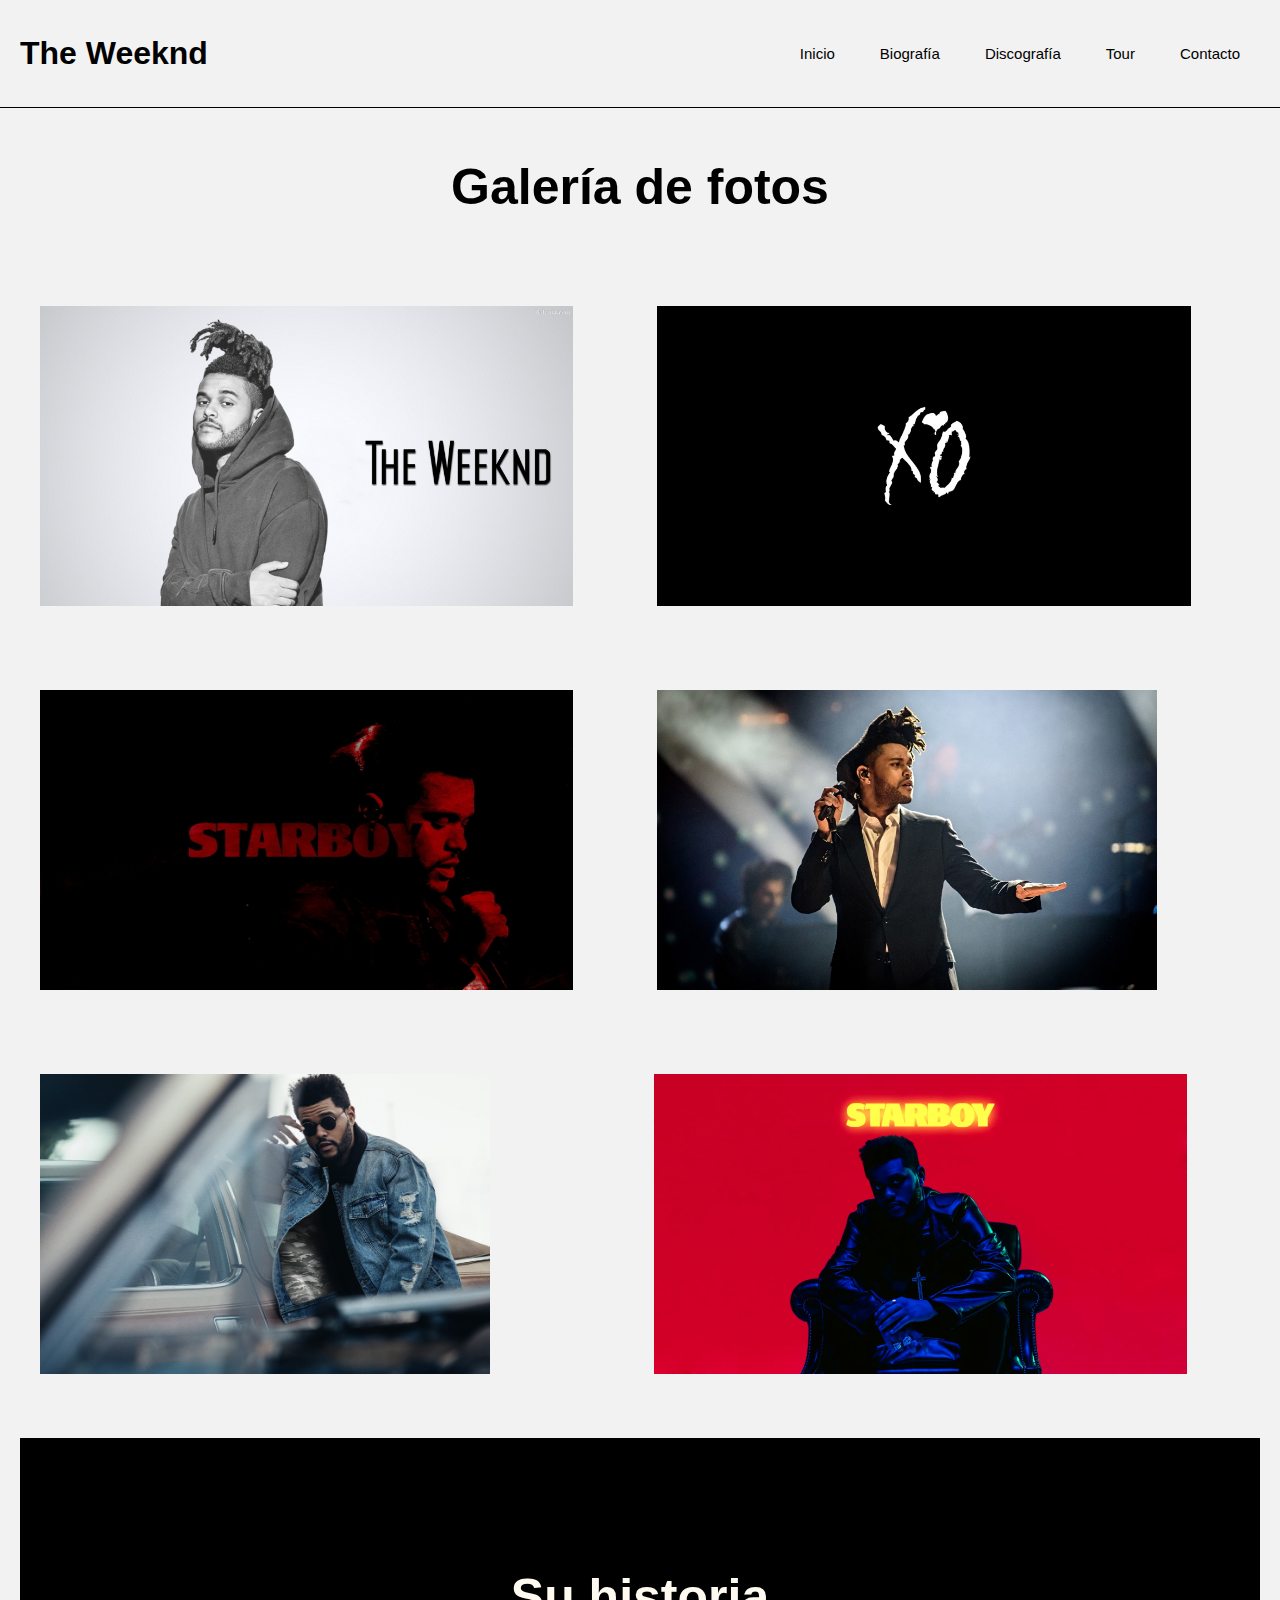
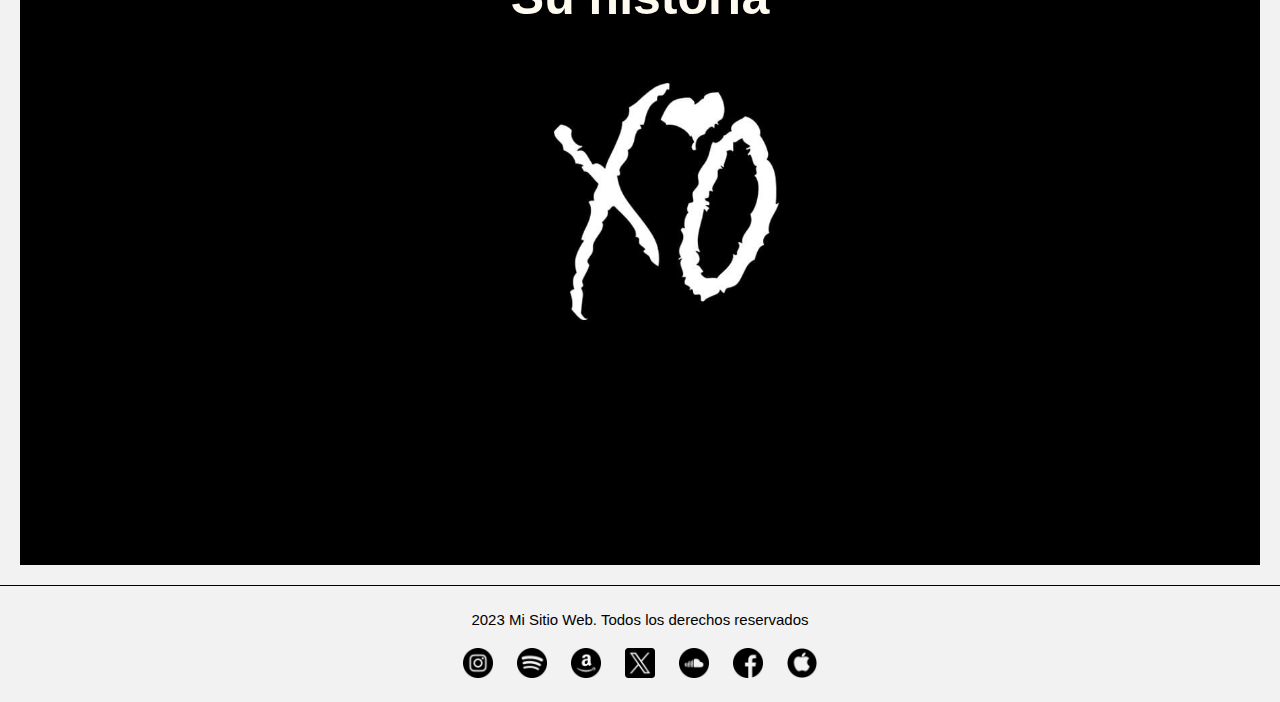
==== index.html @ cdc21806 "Initial commit" ====
<!DOCTYPE html>
<html lang="en">

<head>
    <meta charset="UTF-8">
    <meta name="viewport" content="width=device-width, initial-scale=1.0">
    <title>theweekndfanpage</title>
    <!-- CSS link -->
    <link rel="stylesheet" href="css/style.css">
</head>

<body>
    <header>
        <div class="content">
            <h1 class="logo"><a href="index.html">The Weeknd</a></h1>
            <nav>
                <ul class="busqueda">
                    <li class="list"><a href="index.html">Inicio</a></li>
                    <li class="list"><a href="html/biografia.html">Biografía</a></li>
                    <li class="list"><a href="html/discografía.html">Discografía</a></li>
                    <li class="list"><a href="html/tour.html">Tour</a></li>
                    <li class="list"><a href="html/contacto.html">Contacto</a></li>
                </ul>
            </nav>
        </div>
    </header>



    <div class="galeria">
        <!-- Galeria de fotos -->
        <h2 class="imgG">Galería de fotos</h2>
        <img class="img" src="img/galeria/img1.jpg" alt="theweekndimagen">
        <img class="img" src="img/galeria/img2.jpg" alt="theweekndXO">
        <img class="img" src="img/galeria/img3.jpg" alt="theweeknd Starboy">
        <img class="img" src="img/galeria/img4.jpg" alt="theweeknd">
        <img class="img theweekndPosando" src="img/galeria/img5.jpg" alt="theweeknd posando en auto">
        <img class="img" src="img/galeria/img6.jpg" alt="theweeknd Starboy">
    </div>

    <main class="mainImagenInicio">
        <!-- Contenido principal de la pagina -->
        <h2 class="historia">Su historia</h2>
        <iframe class="videoHistoria" width="560" height="315"
            src="https://www.youtube.com/embed/33P83SpibHk?si=savRW8mdmCfTsMr3" title="YouTube video player"
            frameborder="0"
            allow="accelerometer; autoplay; clipboard-write; encrypted-media; gyroscope; picture-in-picture; web-share"
            allowfullscreen></iframe>
    </main>

    <footer>
        <!-- Pie de página -->
        <p class="pieDePagina">2023 Mi Sitio Web. Todos los derechos reservados</p>

        <!-- Redes sociales -->
        <div>
            <a class="redesSociales" target="_blank" href="https://www.instagram.com/theweeknd/"><img
                    src="img/logo/instagram.png" alt="instagramTheWeeknd"></a>

            <a class="redesSociales" target="_blank"
                href="https://open.spotify.com/intl-es/artist/1Xyo4u8uXC1ZmMpatF05PJ?si=YzQ48yxQSoCHhcyd098XZQ"><img
                    src="img/logo/spotify.png" alt="spotifyTheeWeeknd"></a>

            <a class="redesSociales" target="_blank" href="https://music.amazon.com/artists/B00G9Y64K6/the-weeknd"><img
                    src="img/logo/amazonmusic.png" alt="theWeekndAmazonMusic"></a>

            <a class="redesSociales" target="_blank" href="https://twitter.com/theweeknd"><img src="img/logo/x.png"
                    alt="theWeekndX"></a>

            <a class="redesSociales" target="_blank" href="https://soundcloud.com/theweeknd"><img
                    src="img/logo/soundcloud.png" alt="theWeekndSoundClound"></a>

            <a class="redesSociales" target="_blank" href="https://www.facebook.com/theweeknd"><img
                    src="img/logo/facebook.png" alt="facebookTheWeeknd"></a>

            <a class="redesSociales" target="_blank" href="https://music.apple.com/us/artist/the-weeknd/479756766"><img
                    src="img/logo/apple.png" alt="musicAppleTheWeenkd"></a>
        </div>
    </footer>

</body>

</html>
---- css/style.css ----
/* Reset de estilos */
* {
    margin: 0;
    padding: 0;
    list-style-type: none;
}

/* Estilos generales */
body {
    background-color: #F2F2F2;
}

.content {
    display: flex;
    justify-content: space-between;
    align-items: center;
    padding: 20px;
    border-bottom: #000000 solid 1px;
}

.list {
    display: inline-block;
    padding: 20px;
}

.busqueda a, .logo a {
    font-family: "Druk Web", sans-serif;
    text-decoration: none;
    color: #000000;
}

.busqueda {
    text-align: right;
    font-size: 20px;
}

/* Galería de fotos */
.imgG {
    font-family: "Druk Web", sans-serif;
    color: #000000;
    margin: 50px;
    font-size: 50px;
    text-align: center;
}

.img {
    height: 300px;
    margin: 20px;
    padding: 20px;
}

.theweekndPosando {
    margin-right: 100px;
}

/* Contenido principal */
main {
    text-align: center;
    margin: 20px;
    padding: 20px;
}

.mainImagenInicio {
    background-image: url(../img/galeria/img2.jpg);
    background-size: cover;
    padding: 100px;
}

.historia {
    margin-bottom: 40px;
    font-family: "Druk Web", sans-serif;
    color: floralwhite;
    font-size: 50px;
}

.videoHistoria {
    margin: 40px;
}

/* Pie de página */
footer {
    display: flex;
    flex-direction: column;
    justify-content: center;
    align-items: center;
    text-align: center;
    padding: 20px;
    border-top: #000000 solid 1px;
}

.pieDePagina {
    margin-bottom: 20px;
    font-size: 15px;
    font-family: HelveticaNeue-Light, "Helvetica Neue Light", "Helvetica Neue", Helvetica, Arial, "Lucida Grande", sans-serif;
}

.redesSociales {
    margin: 0 10px;
}

.redesSociales img {
    width: 30px;
    height: 30px;
}

/* Biografía */
.biografia {
    margin-bottom: 50px;
}

.imgBiografia {
    height: 250px;
    width: 250px;
}

h2, h3 {
    font-family: "Druk Web", sans-serif;
    margin: 30px;
}

.h3Cent {
    text-align: center;
}

p, .datosPersonales, div ul li {
    font-size: 15px;
    font-family: HelveticaNeue-Light, "Helvetica Neue Light", "Helvetica Neue", Helvetica, Arial, "Lucida Grande", sans-serif;
    text-align: center;
    margin: 5px 0px;
}


/* Discografía */
.loreDiscografia {
    margin-bottom: 50px;
}

/* Tour */
.tour {
    margin: 50px;
}

.h1TitutloTour {
    margin-bottom: 200px;
}

/* Contacto */
form {
    display: grid;
    gap: 20px;
}

label {
    font-weight: bold;
}

input, textarea {
    width: 100%;
    padding: 10px;
    box-sizing: border-box;
    border: 1px solid #ccc;
    border-radius: 5px;
}

textarea {
    resize: vertical;
}

input[type="submit"] {
    background-color: #4caf50;
    color: #fff;
    cursor: pointer;
    padding: 10px 20px;
    border: none;
    border-radius: 5px;
}

input[type="submit"]:hover {
    background-color: #45a049;
}
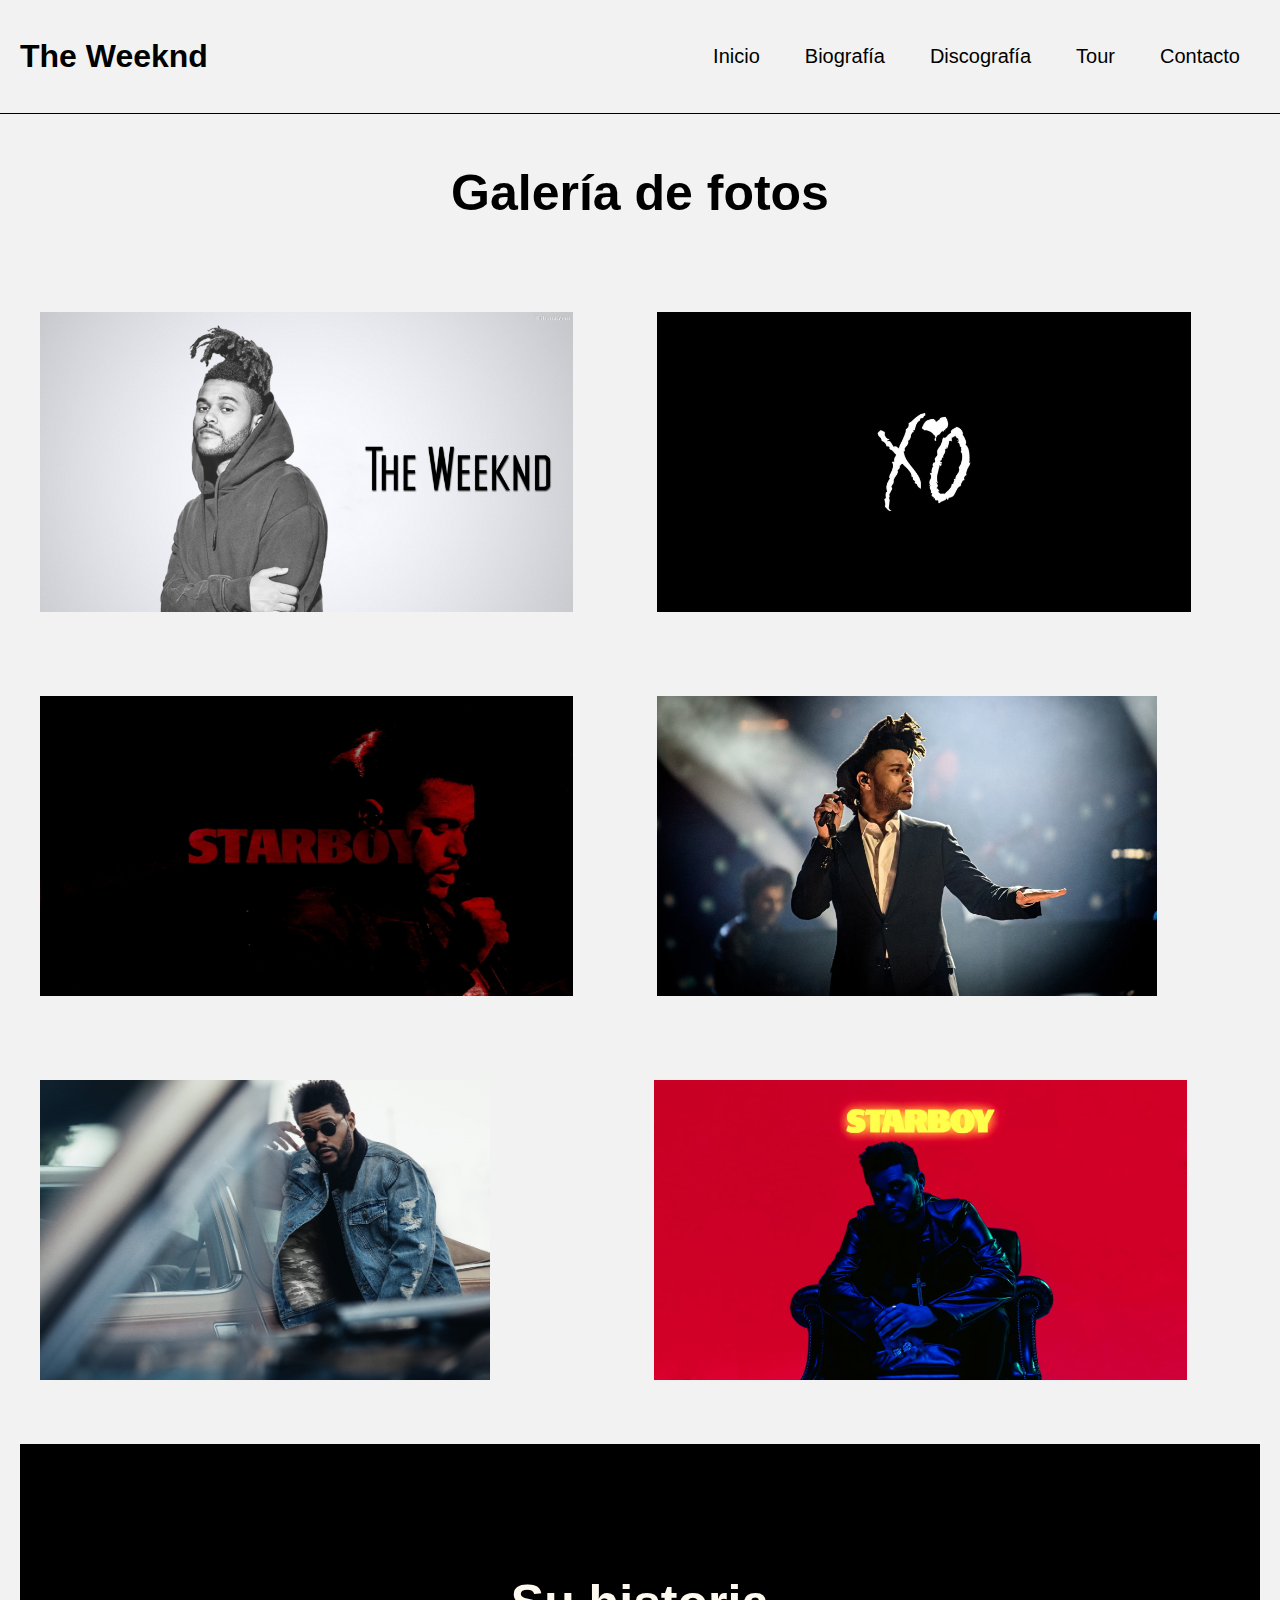
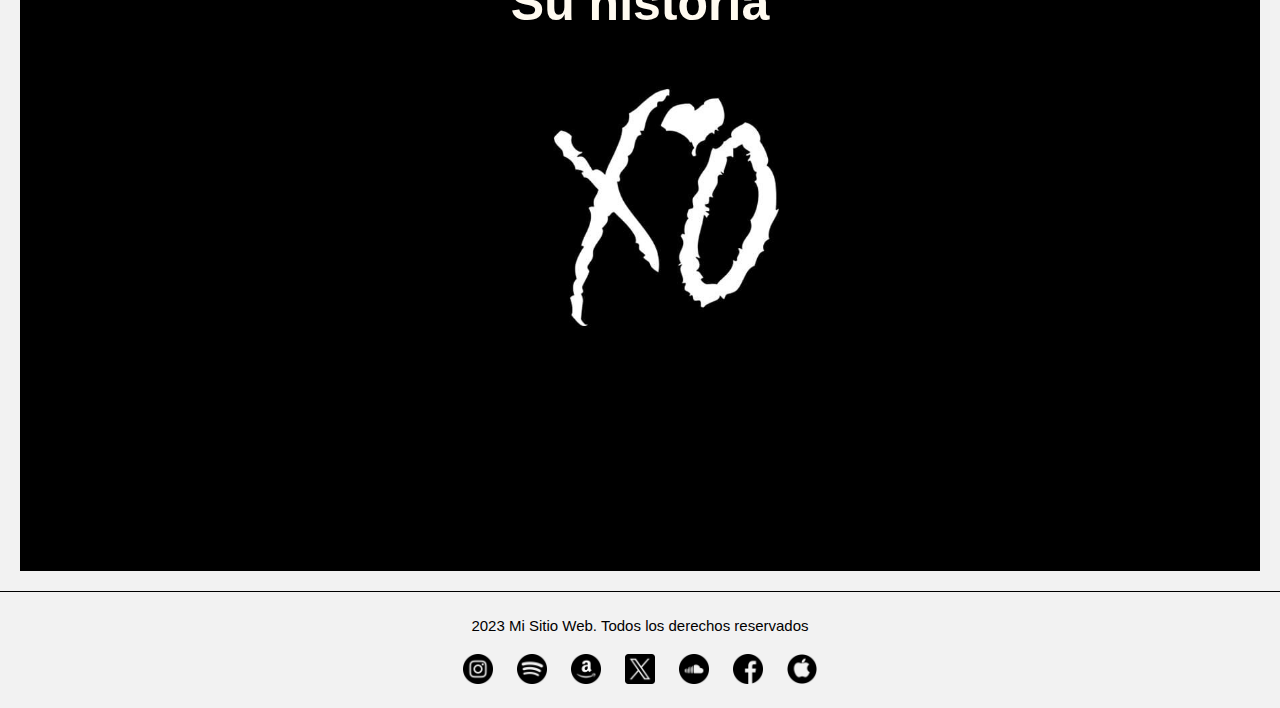
==== commit a4592e77: "ojito" ====
--- a/index.html
+++ b/index.html
@@ -39,13 +39,17 @@
     </div>
 
     <main class="mainImagenInicio">
-        <!-- Contenido principal de la pagina -->
-        <h2 class="historia">Su historia</h2>
-        <iframe class="videoHistoria" width="560" height="315"
-            src="https://www.youtube.com/embed/33P83SpibHk?si=savRW8mdmCfTsMr3" title="YouTube video player"
-            frameborder="0"
-            allow="accelerometer; autoplay; clipboard-write; encrypted-media; gyroscope; picture-in-picture; web-share"
-            allowfullscreen></iframe>
+
+        <section>
+            <!-- Contenido principal de la pagina -->
+            <h2 class="historia">Su historia</h2>
+            <iframe class="videoHistoria" width="560" height="315"
+                src="https://www.youtube.com/embed/33P83SpibHk?si=savRW8mdmCfTsMr3" title="YouTube video player"
+                frameborder="0"
+                allow="accelerometer; autoplay; clipboard-write; encrypted-media; gyroscope; picture-in-picture; web-share"
+                allowfullscreen></iframe>
+        </section>
+
     </main>
 
     <footer>
@@ -53,7 +57,8 @@
         <p class="pieDePagina">2023 Mi Sitio Web. Todos los derechos reservados</p>
 
         <!-- Redes sociales -->
-        <div>
+
+        <nav>
             <a class="redesSociales" target="_blank" href="https://www.instagram.com/theweeknd/"><img
                     src="img/logo/instagram.png" alt="instagramTheWeeknd"></a>
 
@@ -75,7 +80,8 @@
 
             <a class="redesSociales" target="_blank" href="https://music.apple.com/us/artist/the-weeknd/479756766"><img
                     src="img/logo/apple.png" alt="musicAppleTheWeenkd"></a>
-        </div>
+        </nav>
+
     </footer>
 
 </body>
--- a/css/style.css
+++ b/css/style.css
@@ -47,6 +47,7 @@
     height: 300px;
     margin: 20px;
     padding: 20px;
+    display: inline;
 }
 
 .theweekndPosando {
@@ -122,8 +123,8 @@
     text-align: center;
 }
 
-p, .datosPersonales, div ul li {
-    font-size: 15px;
+p, .datosPersonales, ul li {
+    font-size: auto;
     font-family: HelveticaNeue-Light, "Helvetica Neue Light", "Helvetica Neue", Helvetica, Arial, "Lucida Grande", sans-serif;
     text-align: center;
     margin: 5px 0px;
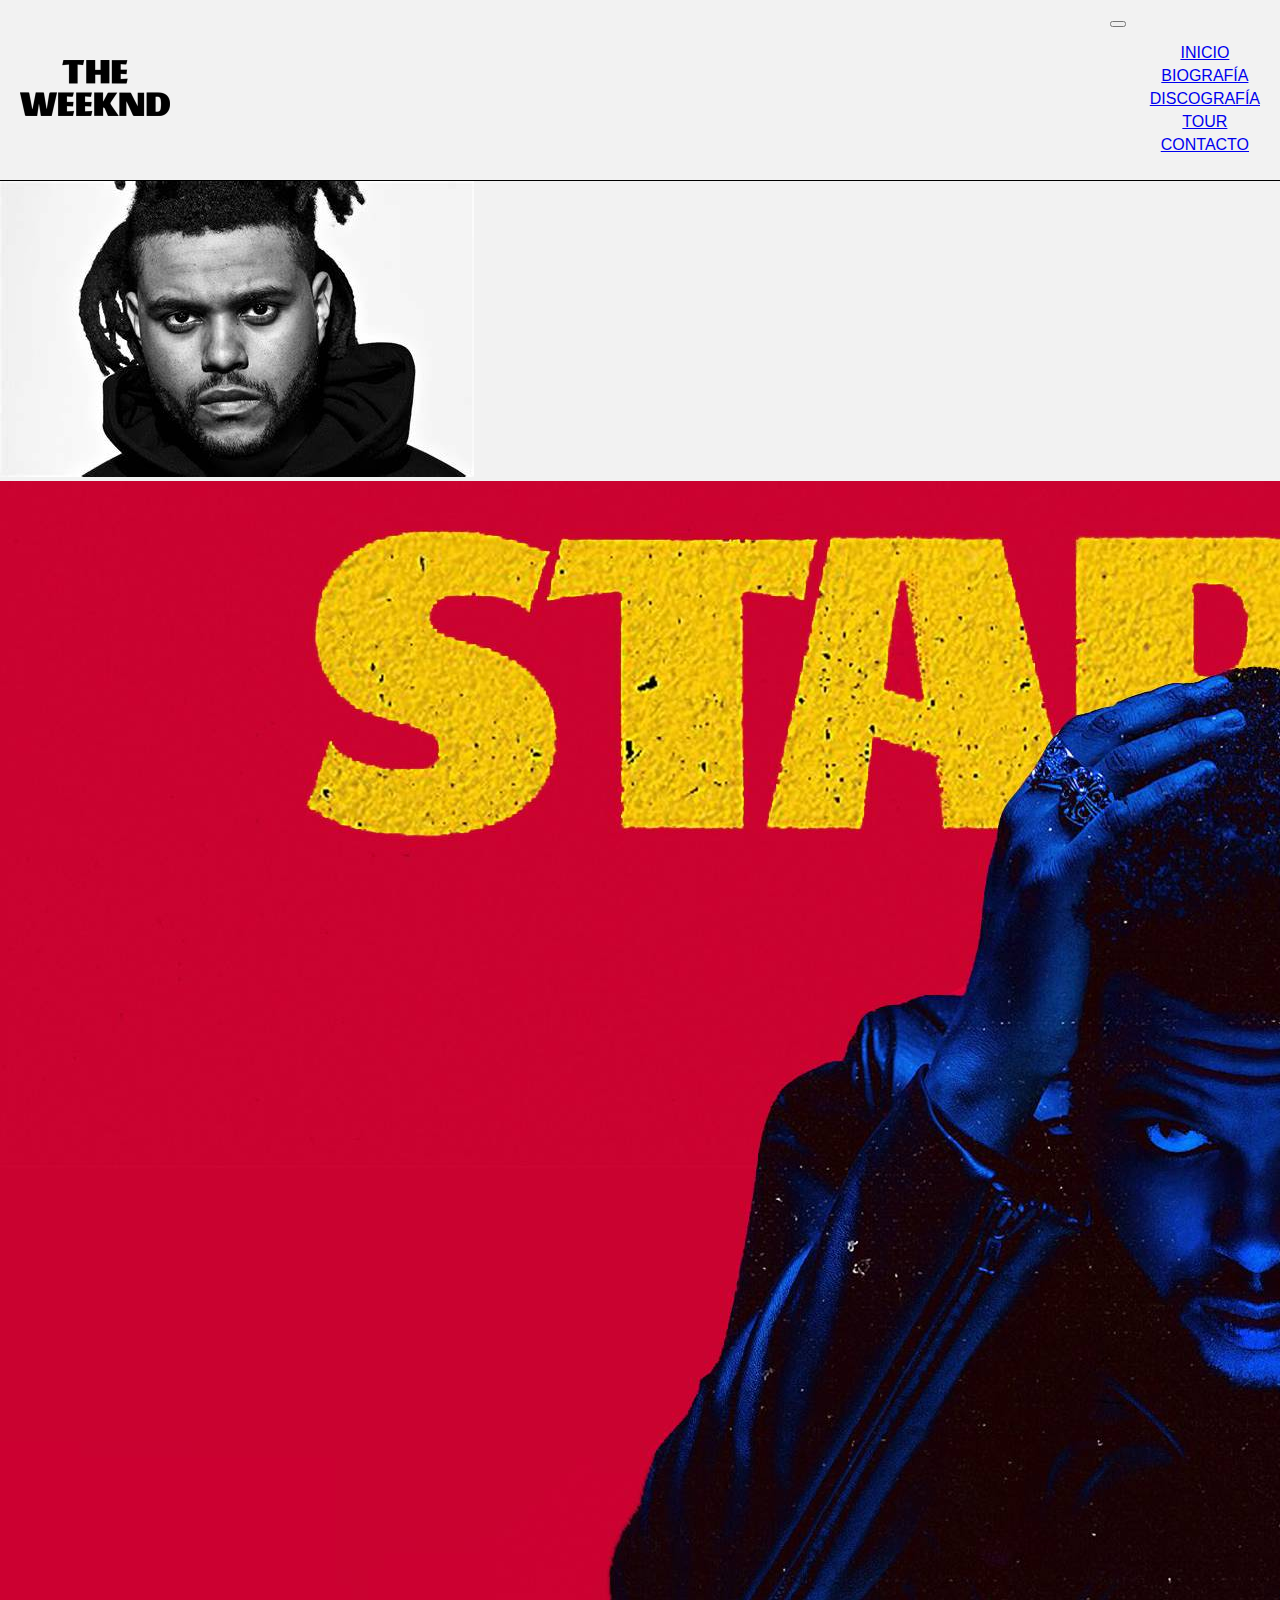
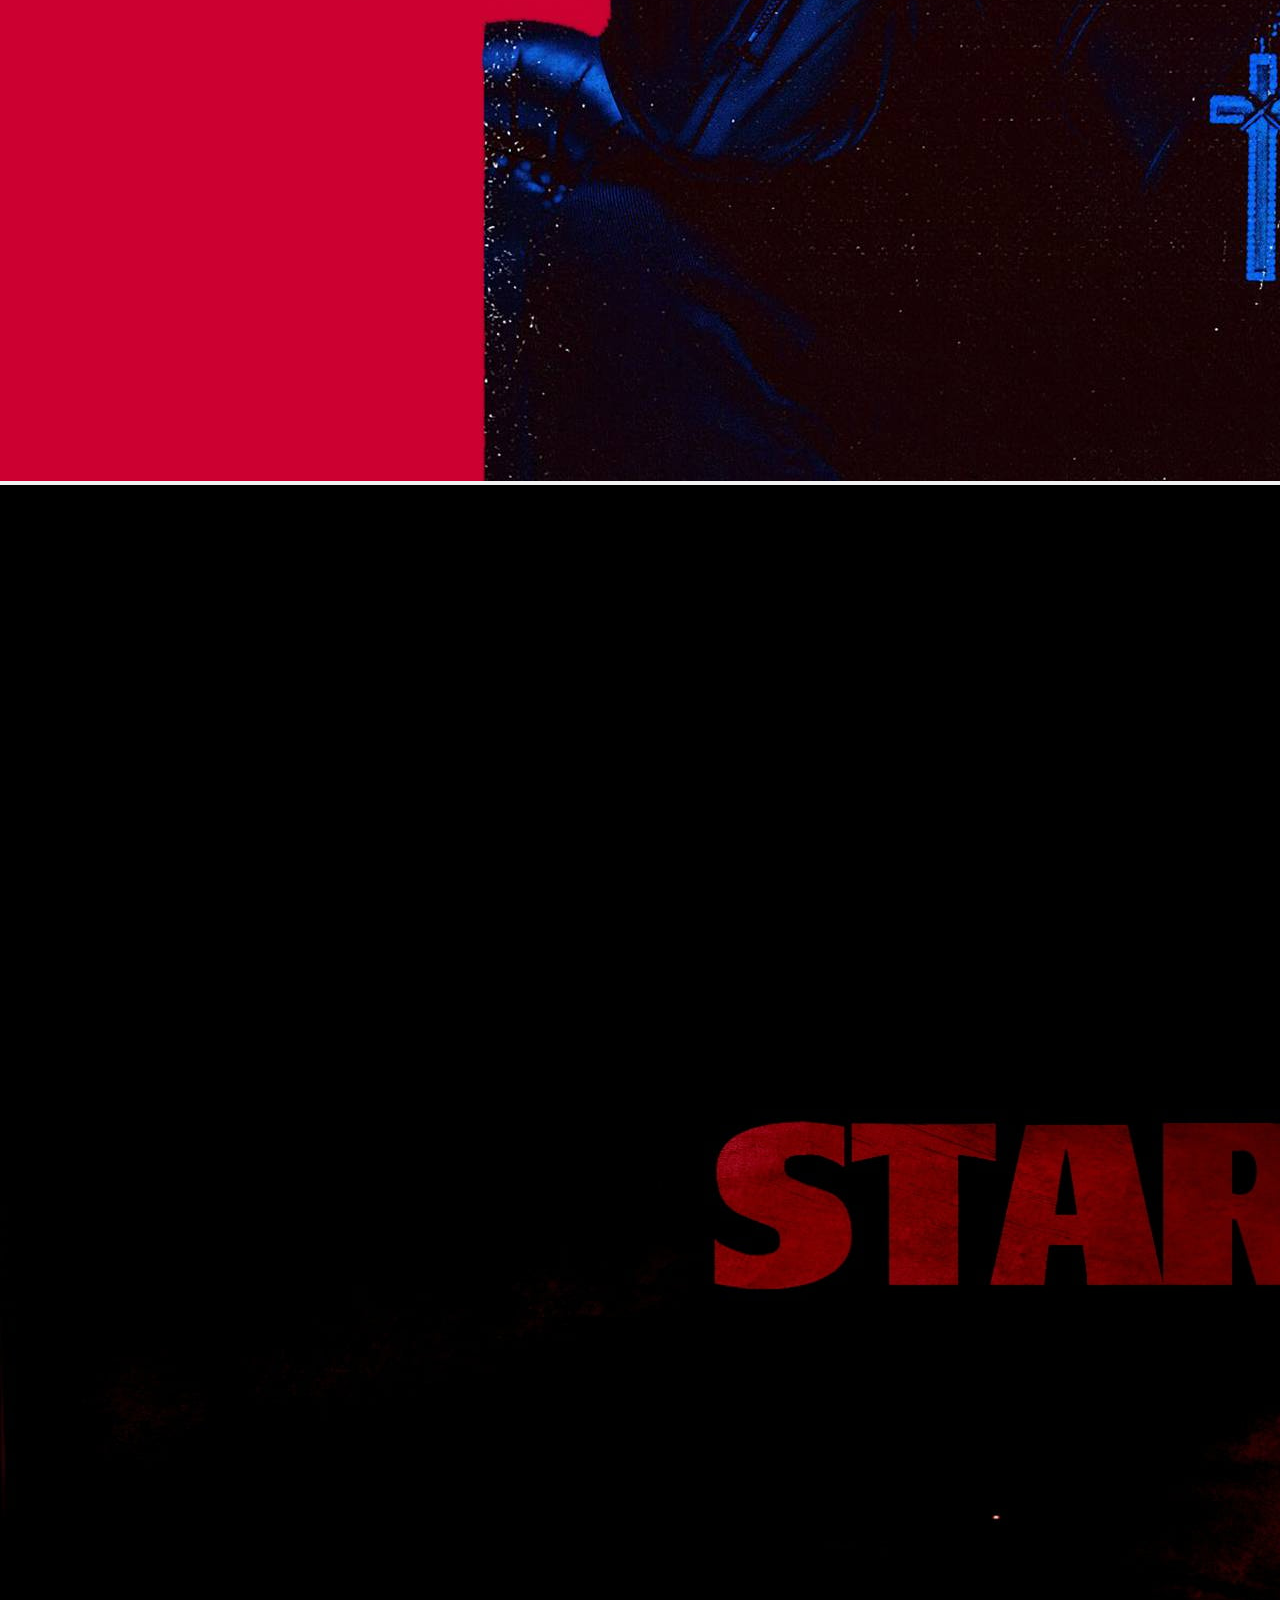
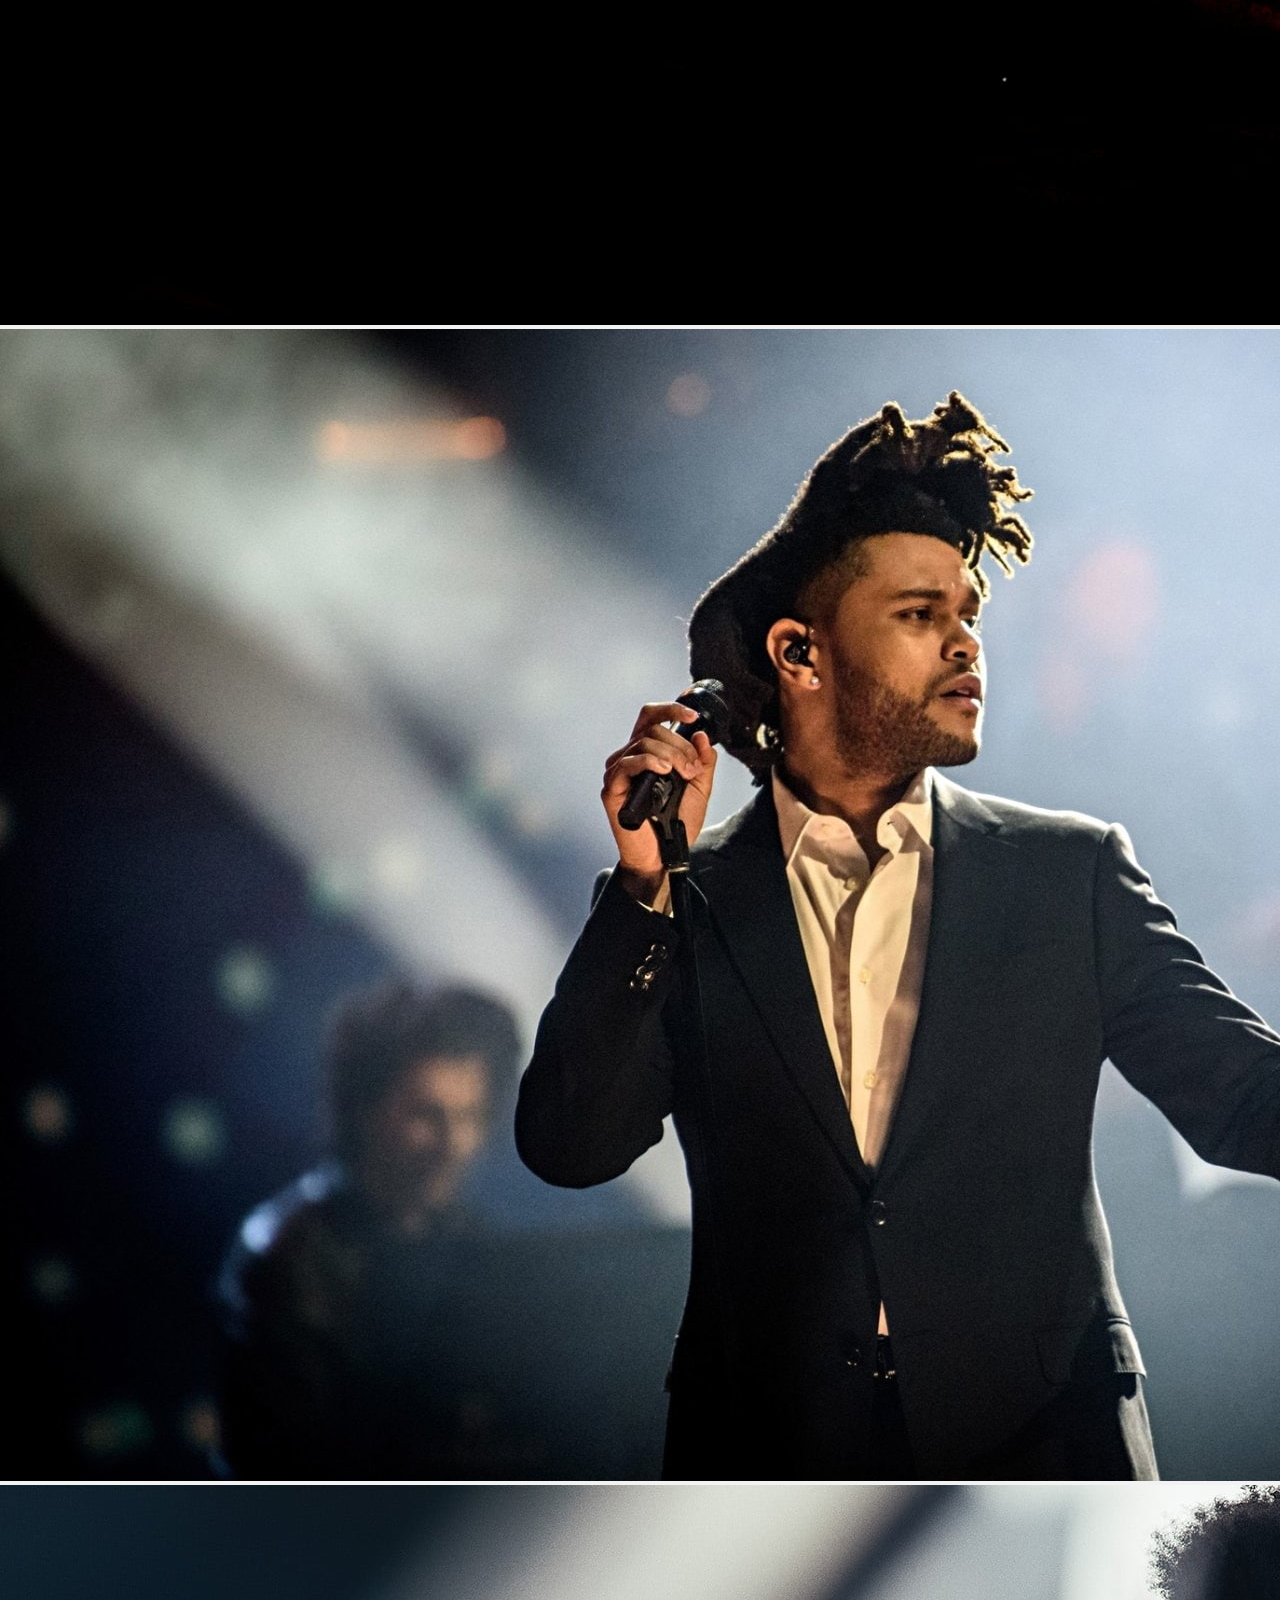
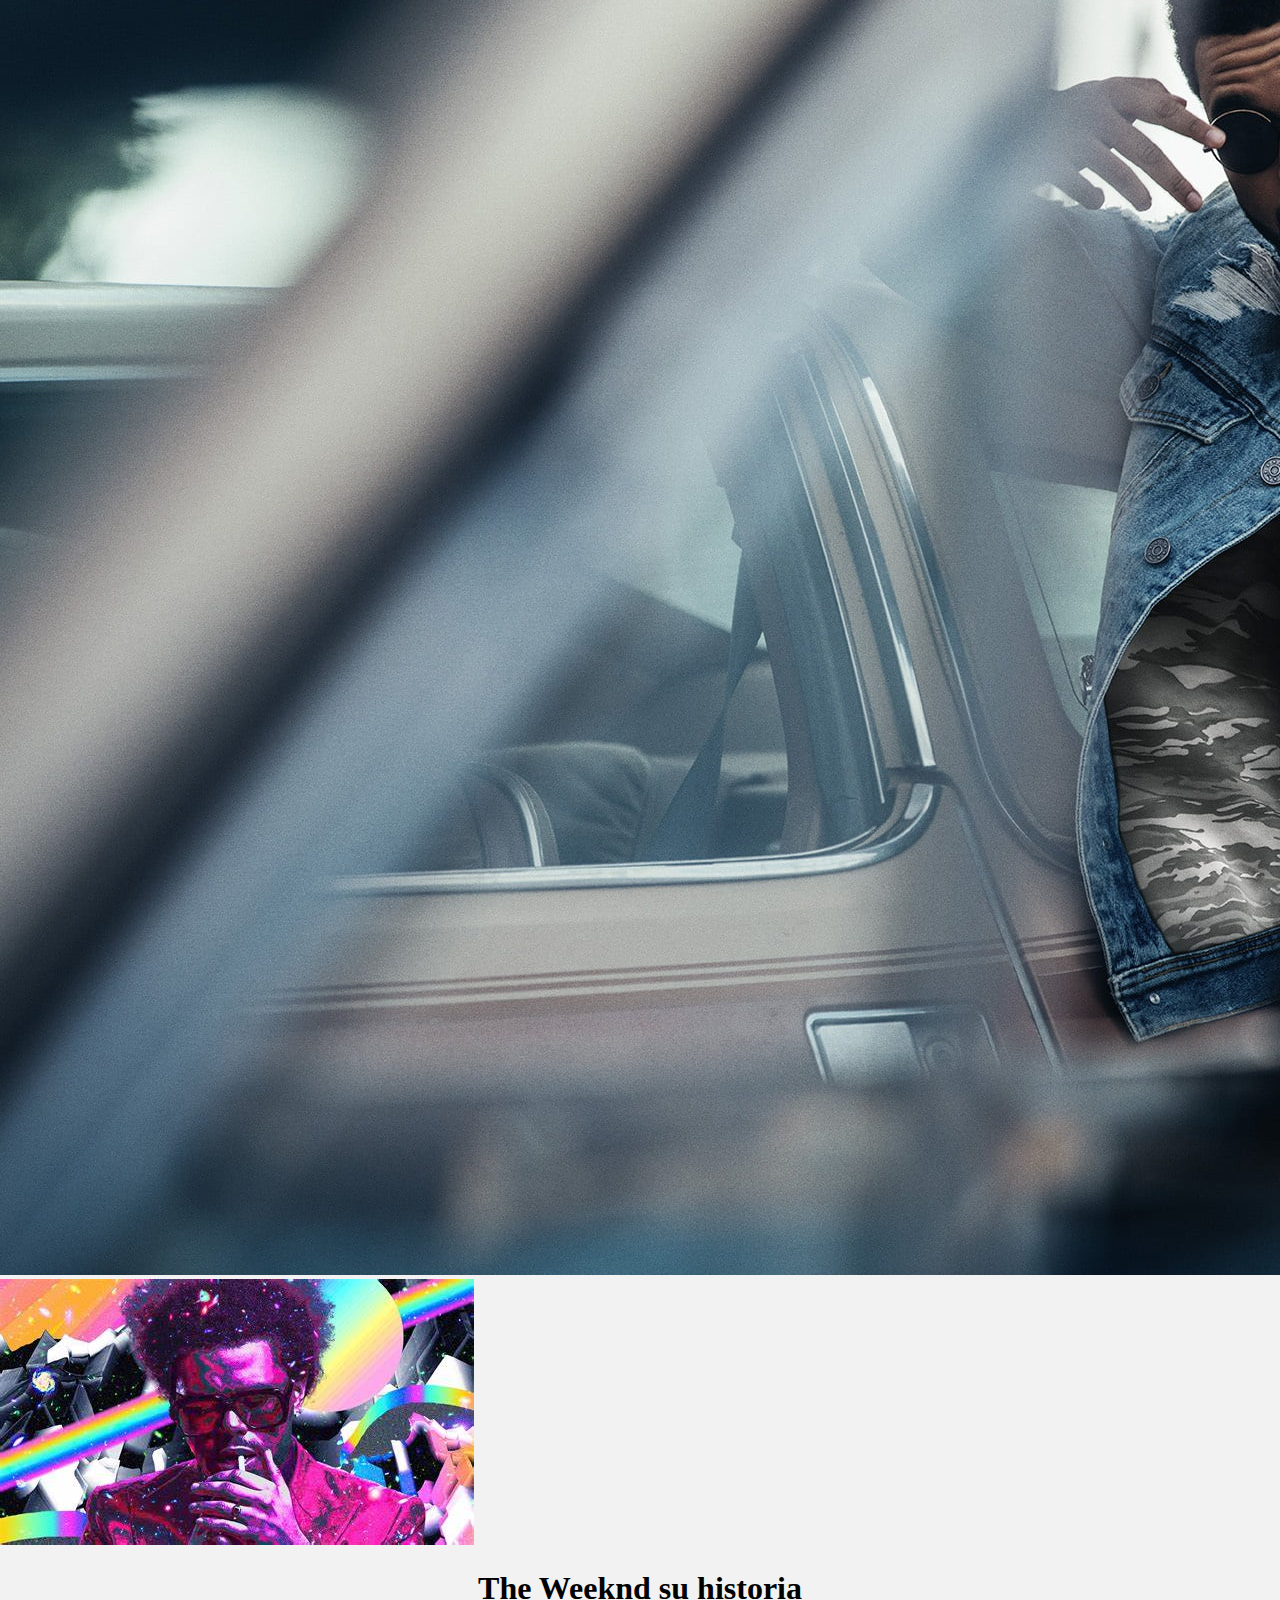
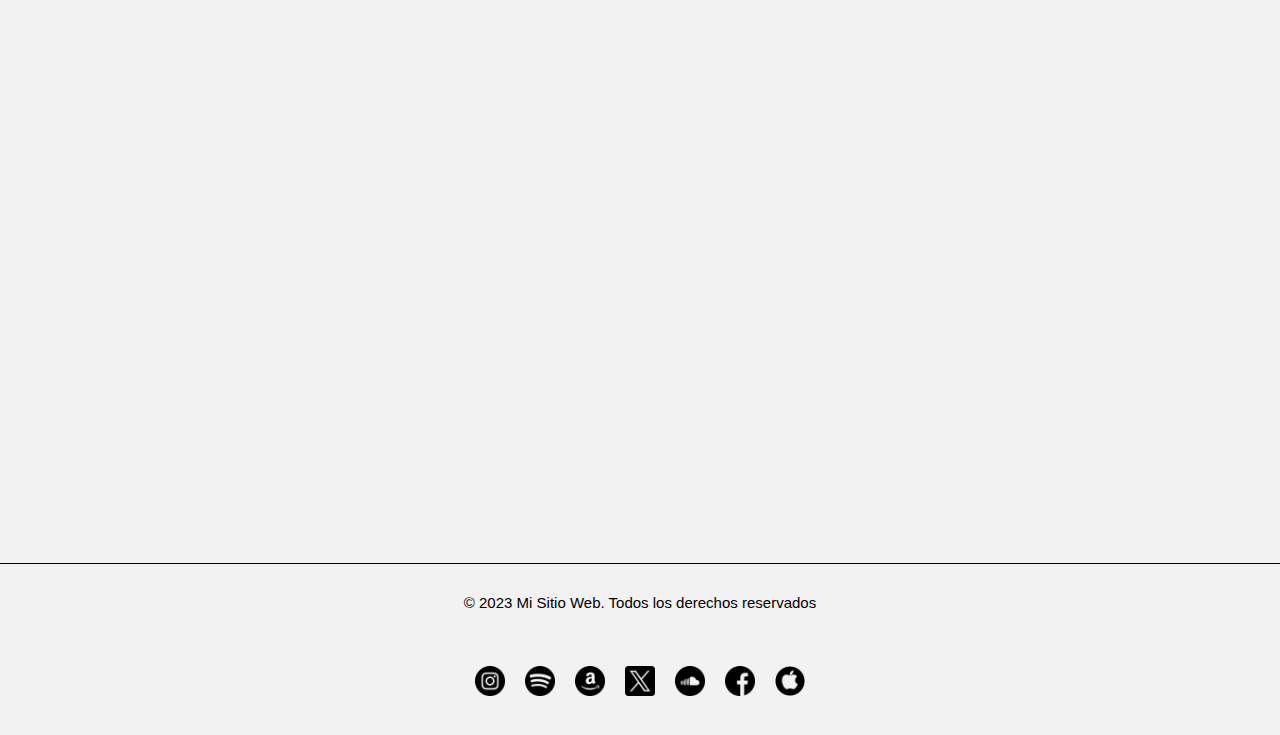
==== commit 931d75d4: "index y contacto terminamos" ====
--- a/index.html
+++ b/index.html
@@ -5,85 +5,146 @@
     <meta charset="UTF-8">
     <meta name="viewport" content="width=device-width, initial-scale=1.0">
     <title>theweekndfanpage</title>
+    <!--  -->
+    <link href="https://cdn.jsdelivr.net/npm/bootstrap@5.3.2/dist/css/bootstrap.min.css" rel="stylesheet"
+        integrity="sha384-T3c6CoIi6uLrA9TneNEoa7RxnatzjcDSCmG1MXxSR1GAsXEV/Dwwykc2MPK8M2HN" crossorigin="anonymous">
     <!-- CSS link -->
     <link rel="stylesheet" href="css/style.css">
 </head>
 
 <body>
+
     <header>
         <div class="content">
-            <h1 class="logo"><a href="index.html">The Weeknd</a></h1>
-            <nav>
-                <ul class="busqueda">
-                    <li class="list"><a href="index.html">Inicio</a></li>
-                    <li class="list"><a href="html/biografia.html">Biografía</a></li>
-                    <li class="list"><a href="html/discografía.html">Discografía</a></li>
-                    <li class="list"><a href="html/tour.html">Tour</a></li>
-                    <li class="list"><a href="html/contacto.html">Contacto</a></li>
-                </ul>
+            <div class="col-6 col-md-4">
+                <a class="navbar-brand" href="index.html"><img class="img-fluid" src="img/logo/logot-theweeknd.jpg"
+                        alt="Logo the weeknd"></a>
+            </div>
+            <nav class="navbar navbar-expand-lg">
+                <button class="navbar-toggler" type="button" data-bs-toggle="collapse" data-bs-target="#navbarNav"
+                    aria-controls="navbarNav" aria-expanded="false" aria-label="Toggle navigation">
+                    <span class="navbar-toggler-icon"></span>
+                </button>
+                <div class="collapse navbar-collapse" id="navbarNav">
+                    <ul class="navbar-nav">
+                        <li class="nav-item">
+                            <a class="nav-link active" aria-current="page" href="index.html">Inicio</a>
+                        </li>
+                        <li class="nav-item">
+                            <a class="nav-link" href="html/biografia.html">Biografía</a>
+                        </li>
+                        <li class="nav-item">
+                            <a class="nav-link" href="html/discografía.html">Discografía</a>
+                        </li>
+                        <li class="nav-item">
+                            <a class="nav-link" href="html/tour.html">Tour</a>
+                        </li>
+                        <li class="nav-item">
+                            <a class="nav-link" href="html/contacto.html">Contacto</a>
+                        </li>
+                    </ul>
+                </div>
             </nav>
         </div>
     </header>
 
 
 
-    <div class="galeria">
-        <!-- Galeria de fotos -->
-        <h2 class="imgG">Galería de fotos</h2>
-        <img class="img" src="img/galeria/img1.jpg" alt="theweekndimagen">
-        <img class="img" src="img/galeria/img2.jpg" alt="theweekndXO">
-        <img class="img" src="img/galeria/img3.jpg" alt="theweeknd Starboy">
-        <img class="img" src="img/galeria/img4.jpg" alt="theweeknd">
-        <img class="img theweekndPosando" src="img/galeria/img5.jpg" alt="theweeknd posando en auto">
-        <img class="img" src="img/galeria/img6.jpg" alt="theweeknd Starboy">
+
+
+    <!-- Gallery -->
+    <div class="row m-5">
+        <div class="col-lg-4 col-md-12 mb-4 mb-lg-0">
+            <img src="img/galeria/img1.jpg" class="w-100 shadow-1-strong rounded mb-4" alt="" />
+
+            <img src="img/galeria/img2.jpg" class="w-100 shadow-1-strong rounded mb-4" alt="" />
+        </div>
+
+        <div class="col-lg-4 mb-4 mb-lg-0">
+            <img src="img/galeria/img3.jpg" class="w-100 shadow-1-strong rounded mb-4" alt="" />
+
+            <img src="img/galeria/img4.jpg" class="w-100 shadow-1-strong rounded mb-4" alt="" />
+        </div>
+
+        <div class="col-lg-4 mb-4 mb-lg-0">
+            <img src="img/galeria/img5.jpg" class="w-100 shadow-1-strong rounded mb-4" alt="" />
+
+            <img src="img/galeria/img7.jpeg" class="w-100 shadow-1-strong rounded mb-4" alt="" />
+        </div>
     </div>
+    <!-- Gallery -->
 
-    <main class="mainImagenInicio">
-
-        <section>
-            <!-- Contenido principal de la pagina -->
-            <h2 class="historia">Su historia</h2>
-            <iframe class="videoHistoria" width="560" height="315"
+    <main class="a">
+        <h1 class="m-5">The Weeknd su historia</h1>
+        <div class="embed-responsive embed-responsive-16by9">
+            <iframe class=" iframeT embed-responsive-item"
                 src="https://www.youtube.com/embed/33P83SpibHk?si=savRW8mdmCfTsMr3" title="YouTube video player"
                 frameborder="0"
                 allow="accelerometer; autoplay; clipboard-write; encrypted-media; gyroscope; picture-in-picture; web-share"
                 allowfullscreen></iframe>
-        </section>
-
+        </div>
     </main>
 
+
+
     <footer>
-        <!-- Pie de página -->
-        <p class="pieDePagina">2023 Mi Sitio Web. Todos los derechos reservados</p>
+        <!-- Información de Derechos de Autor -->
+        <p class="pieDePagina">&copy; 2023 Mi Sitio Web. Todos los derechos reservados</p>
 
-        <!-- Redes sociales -->
+        <!-- Enlaces a Redes Sociales -->
+        <div>
+            <ul class="redesSociales">
+                <li>
+                    <a href="https://www.instagram.com/theweeknd/" target="_blank" rel="noopener noreferrer">
+                        <img src="img/logo/instagram.png" alt="Instagram del The Weeknd">
+                    </a>
+                </li>
 
-        <nav>
-            <a class="redesSociales" target="_blank" href="https://www.instagram.com/theweeknd/"><img
-                    src="img/logo/instagram.png" alt="instagramTheWeeknd"></a>
+                <li>
+                    <a href="https://open.spotify.com/intl-es/artist/1Xyo4u8uXC1ZmMpatF05PJ?si=YzQ48yxQSoCHhcyd098XZQ"
+                        target="_blank" rel="noopener noreferrer">
+                        <img src="img/logo/spotify.png" alt="Spotify del The Weeknd">
+                    </a>
+                </li>
 
-            <a class="redesSociales" target="_blank"
-                href="https://open.spotify.com/intl-es/artist/1Xyo4u8uXC1ZmMpatF05PJ?si=YzQ48yxQSoCHhcyd098XZQ"><img
-                    src="img/logo/spotify.png" alt="spotifyTheeWeeknd"></a>
+                <li>
+                    <a href="https://music.amazon.com/artists/B00G9Y64K6/the-weeknd" target="_blank"
+                        rel="noopener noreferrer">
+                        <img src="img/logo/amazonmusic.png" alt="Amazon Music del The Weeknd">
+                    </a>
+                </li>
 
-            <a class="redesSociales" target="_blank" href="https://music.amazon.com/artists/B00G9Y64K6/the-weeknd"><img
-                    src="img/logo/amazonmusic.png" alt="theWeekndAmazonMusic"></a>
+                <li>
+                    <a href="https://twitter.com/theweeknd" target="_blank" rel="noopener noreferrer">
+                        <img src="img/logo/x.png" alt="Twitter del The Weeknd">
+                    </a>
+                </li>
 
-            <a class="redesSociales" target="_blank" href="https://twitter.com/theweeknd"><img src="img/logo/x.png"
-                    alt="theWeekndX"></a>
+                <li>
+                    <a href="https://soundcloud.com/theweeknd" target="_blank" rel="noopener noreferrer">
+                        <img src="img/logo/soundcloud.png" alt="SoundCloud del The Weeknd">
+                    </a>
+                </li>
 
-            <a class="redesSociales" target="_blank" href="https://soundcloud.com/theweeknd"><img
-                    src="img/logo/soundcloud.png" alt="theWeekndSoundClound"></a>
+                <li>
+                    <a href="https://www.facebook.com/theweeknd" target="_blank" rel="noopener noreferrer">
+                        <img src="img/logo/facebook.png" alt="Facebook del The Weeknd">
+                    </a>
+                </li>
 
-            <a class="redesSociales" target="_blank" href="https://www.facebook.com/theweeknd"><img
-                    src="img/logo/facebook.png" alt="facebookTheWeeknd"></a>
-
-            <a class="redesSociales" target="_blank" href="https://music.apple.com/us/artist/the-weeknd/479756766"><img
-                    src="img/logo/apple.png" alt="musicAppleTheWeenkd"></a>
-        </nav>
-
+                <li>
+                    <a href="https://music.apple.com/us/artist/the-weeknd/479756766" target="_blank"
+                        rel="noopener noreferrer">
+                        <img src="img/logo/apple.png" alt="Apple Music del The Weeknd">
+                    </a>
+                </li>
+            </ul>
+        </div>
     </footer>
 
+    <script src="https://cdn.jsdelivr.net/npm/bootstrap@5.3.2/dist/js/bootstrap.bundle.min.js"
+        integrity="sha384-C6RzsynM9kWDrMNeT87bh95OGNyZPhcTNXj1NW7RuBCsyN/o0jlpcV8Qyq46cDfL"
+        crossorigin="anonymous"></script>
 </body>
 
 </html>--- a/css/style.css
+++ b/css/style.css
@@ -1,98 +1,104 @@
-/* Reset de estilos */
+/* Reset general */
 * {
-    margin: 0;
-    padding: 0;
-    list-style-type: none;
+    list-style: none;
 }
 
 /* Estilos generales */
 body {
     background-color: #F2F2F2;
+    margin: 0;
+}
+
+header {
+    position: sticky;
+    top: 0;
+    background-color: #F2F2F2;
+}
+
+/* NAV */
+nav {
+    background-color: #F2F2F2;
+    z-index: 1000;
+    /* Establece un valor alto para la propiedad z-index */
 }
 
 .content {
     display: flex;
     justify-content: space-between;
     align-items: center;
-    padding: 20px;
     border-bottom: #000000 solid 1px;
+    text-transform: uppercase;
+    padding: 10px 20px;
+    position: relative;
 }
 
-.list {
-    display: inline-block;
-    padding: 20px;
+@media screen and (min-width: 768px) {
+    .navbar-brand img {
+        width: 150px;
+        height: auto;
+    }
 }
 
-.busqueda a, .logo a {
-    font-family: "Druk Web", sans-serif;
-    text-decoration: none;
-    color: #000000;
-}
+/* FIN DEL NAV */
 
-.busqueda {
-    text-align: right;
-    font-size: 20px;
-}
-
-/* Galería de fotos */
-.imgG {
-    font-family: "Druk Web", sans-serif;
-    color: #000000;
-    margin: 50px;
-    font-size: 50px;
-    text-align: center;
-}
-
-.img {
-    height: 300px;
-    margin: 20px;
-    padding: 20px;
-    display: inline;
-}
-
-.theweekndPosando {
-    margin-right: 100px;
-}
 
 /* Contenido principal */
-main {
+.todo {
     text-align: center;
     margin: 20px;
     padding: 20px;
 }
 
-.mainImagenInicio {
-    background-image: url(../img/galeria/img2.jpg);
-    background-size: cover;
-    padding: 100px;
+.a {
+    text-align: center;
+    margin: 20px;
 }
 
-.historia {
-    margin-bottom: 40px;
-    font-family: "Druk Web", sans-serif;
-    color: floralwhite;
-    font-size: 50px;
+@media screen and (min-width: 768px) {
+    .iframeT {
+        width: 800px;
+        height: 500px;
+    }
 }
 
-.videoHistoria {
-    margin: 40px;
+@media screen and (max-width: 767px) {
+    .iframeT {
+        width: 100%;
+        /* Ocupa el 100% del ancho en pantallas más pequeñas */
+        height: 300px;
+        /* Altura automática para mantener la proporción */
+    }
 }
 
+embed-responsive-16by9 {
+    max-width: 800px;
+    /* Ajusta según tus preferencias */
+    margin: 0 auto;
+    /* Centra el contenedor */
+}
+
+
 /* Pie de página */
-footer {
+footer div ul {
     display: flex;
-    flex-direction: column;
+    flex-direction: row;
     justify-content: center;
     align-items: center;
     text-align: center;
     padding: 20px;
-    border-top: #000000 solid 1px;
+}
+
+footer div ul li {
+    padding: 10px;
 }
 
 .pieDePagina {
     margin-bottom: 20px;
     font-size: 15px;
     font-family: HelveticaNeue-Light, "Helvetica Neue Light", "Helvetica Neue", Helvetica, Arial, "Lucida Grande", sans-serif;
+    border-top: #000000 solid 1px;
+    padding-top: 30px;
+    margin-top: 30px;
 }
 
 .redesSociales {
@@ -114,7 +120,8 @@
     width: 250px;
 }
 
-h2, h3 {
+h2,
+h3 {
     font-family: "Druk Web", sans-serif;
     margin: 30px;
 }
@@ -123,13 +130,14 @@
     text-align: center;
 }
 
-p, .datosPersonales, ul li {
+p,
+.datosPersonales,
+ul li {
     font-size: auto;
     font-family: HelveticaNeue-Light, "Helvetica Neue Light", "Helvetica Neue", Helvetica, Arial, "Lucida Grande", sans-serif;
     text-align: center;
     margin: 5px 0px;
 }
-
 
 /* Discografía */
 .loreDiscografia {
@@ -149,13 +157,19 @@
 form {
     display: grid;
     gap: 20px;
+    text-align: center;
+    width: 60%;
+    max-width: 500px;
+    margin: auto;
+    background-color: #ffffff;
+    border: 2px solid #000000;
+    border-radius: 10px;
+    padding: 20px;
 }
 
-label {
-    font-weight: bold;
-}
-
-input, textarea {
+label,
+input,
+textarea {
     width: 100%;
     padding: 10px;
     box-sizing: border-box;
@@ -163,17 +177,16 @@
     border-radius: 5px;
 }
 
-textarea {
-    resize: vertical;
-}
-
 input[type="submit"] {
+    width: 50%;
+    margin: auto;
+    padding: 10px 20px;
+    border: none;
+    border-radius: 5px;
     background-color: #4caf50;
     color: #fff;
     cursor: pointer;
-    padding: 10px 20px;
-    border: none;
-    border-radius: 5px;
+    transition: background-color 0.3s ease-in-out;
 }
 
 input[type="submit"]:hover {
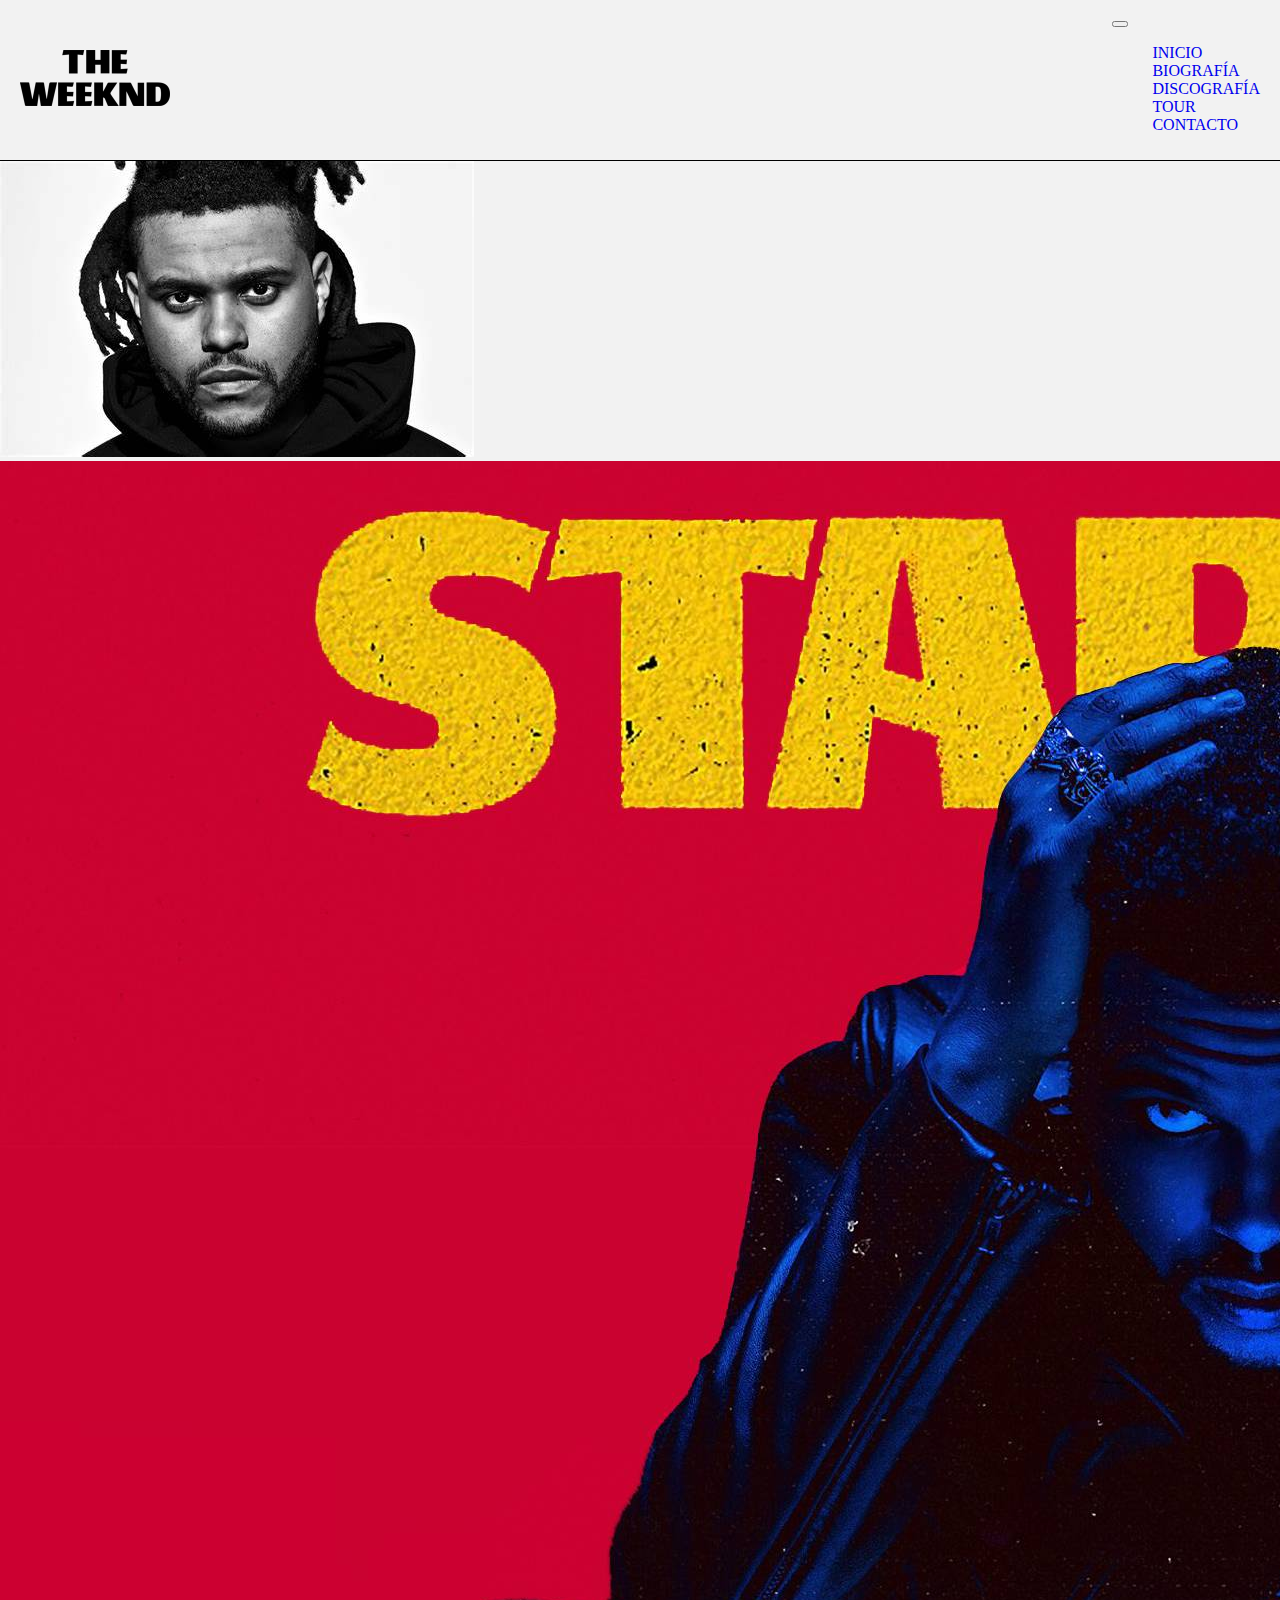
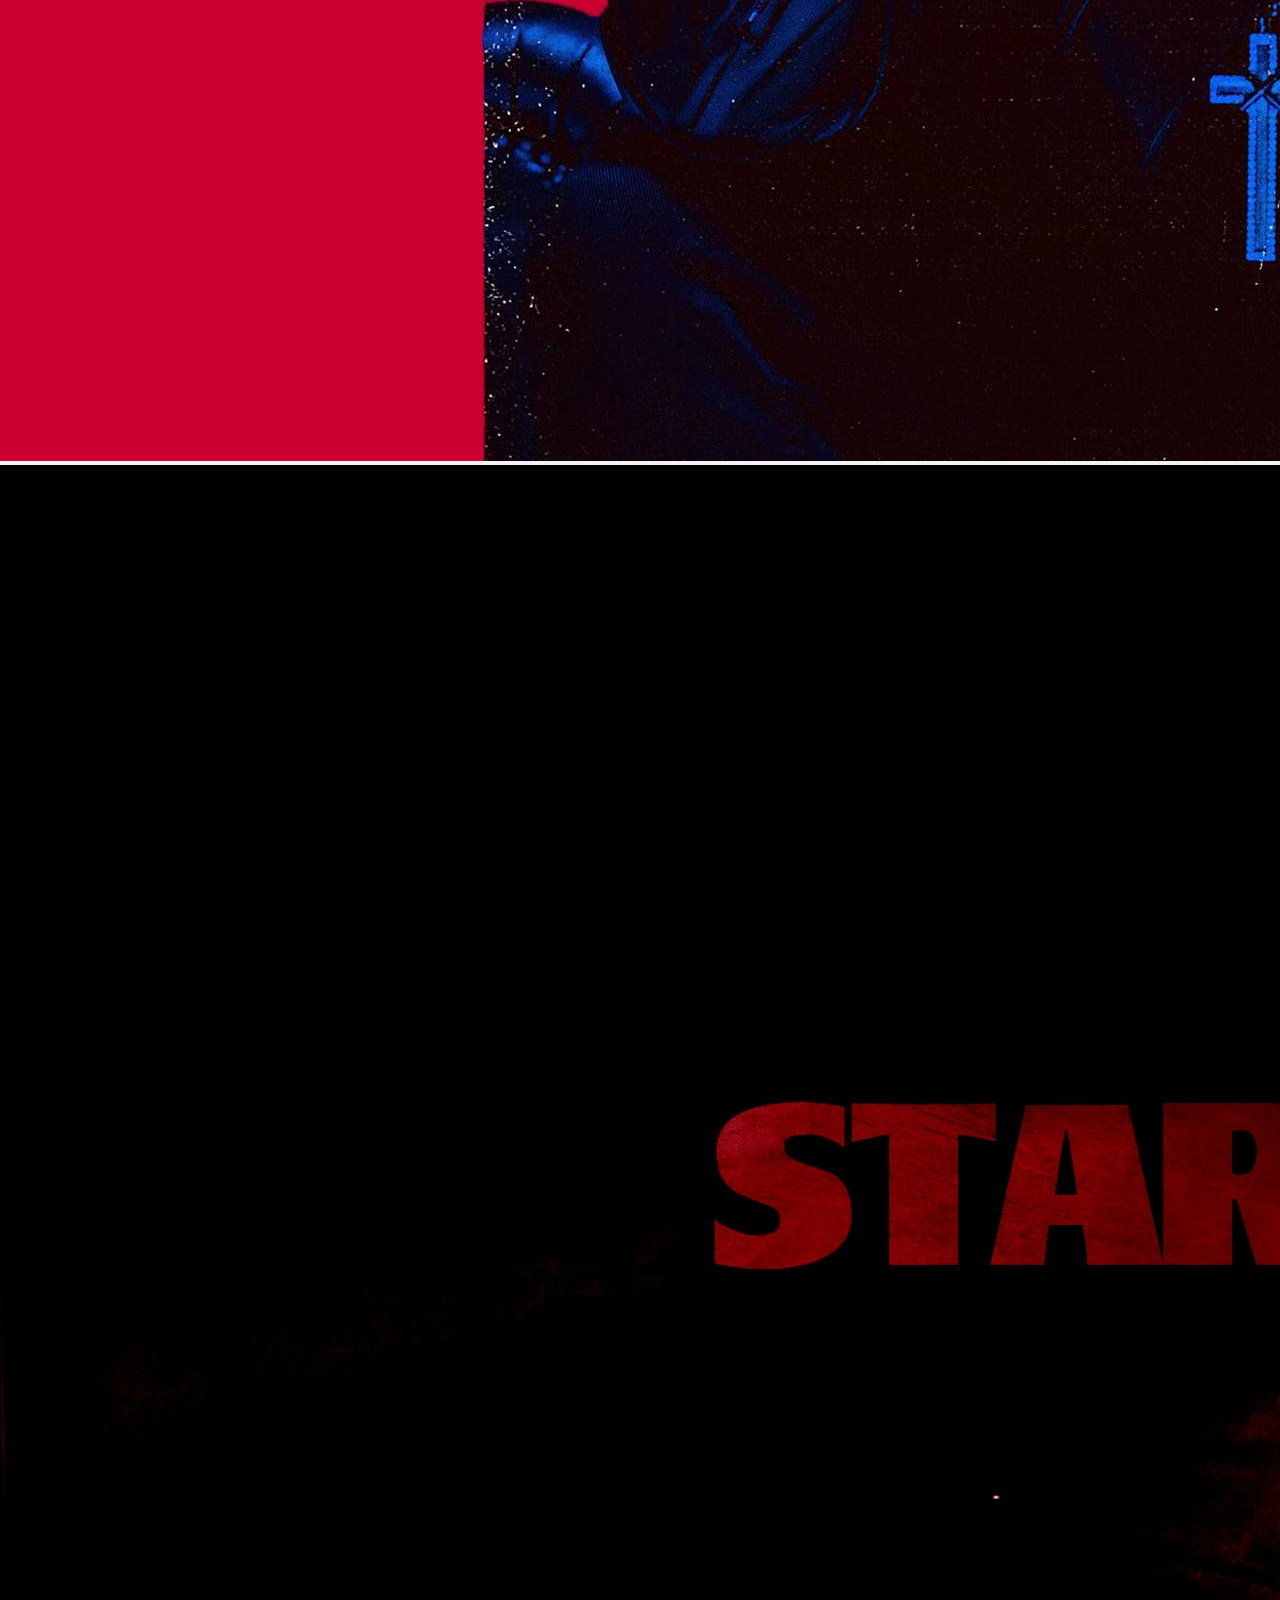
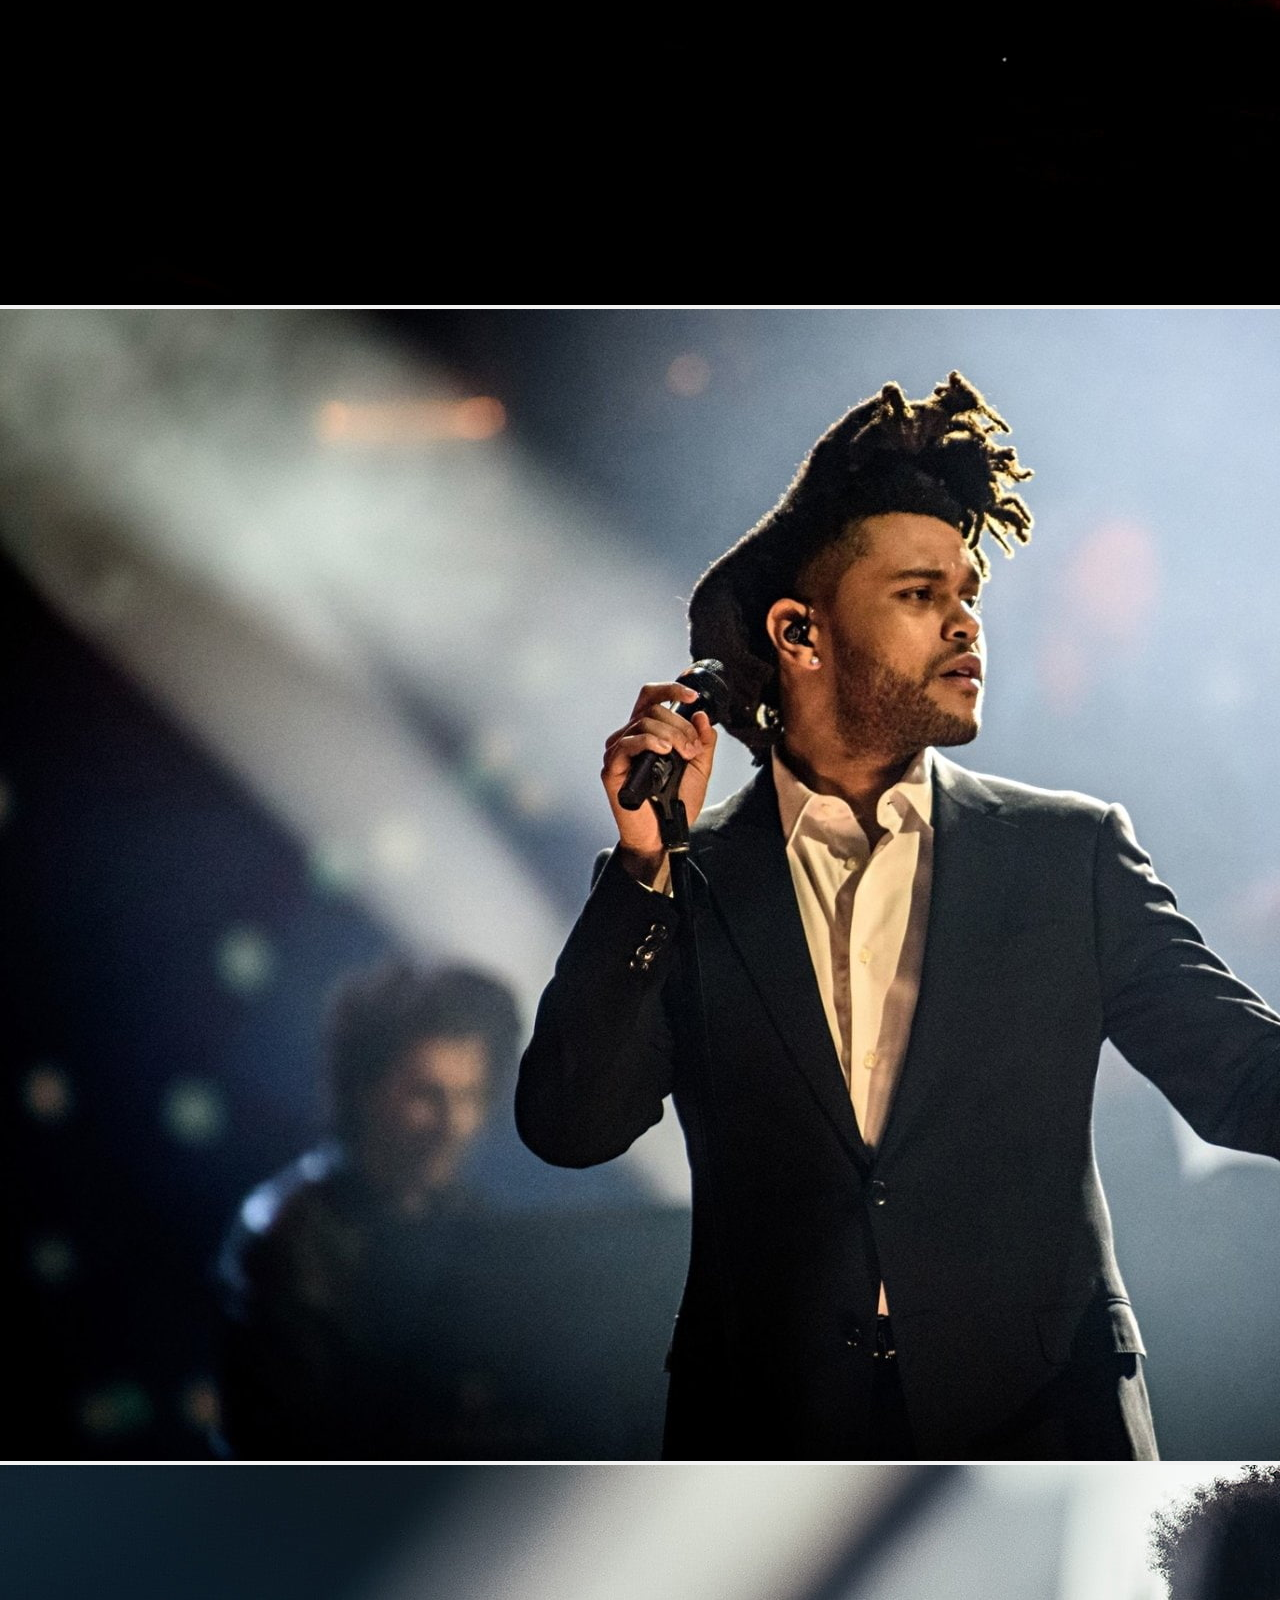
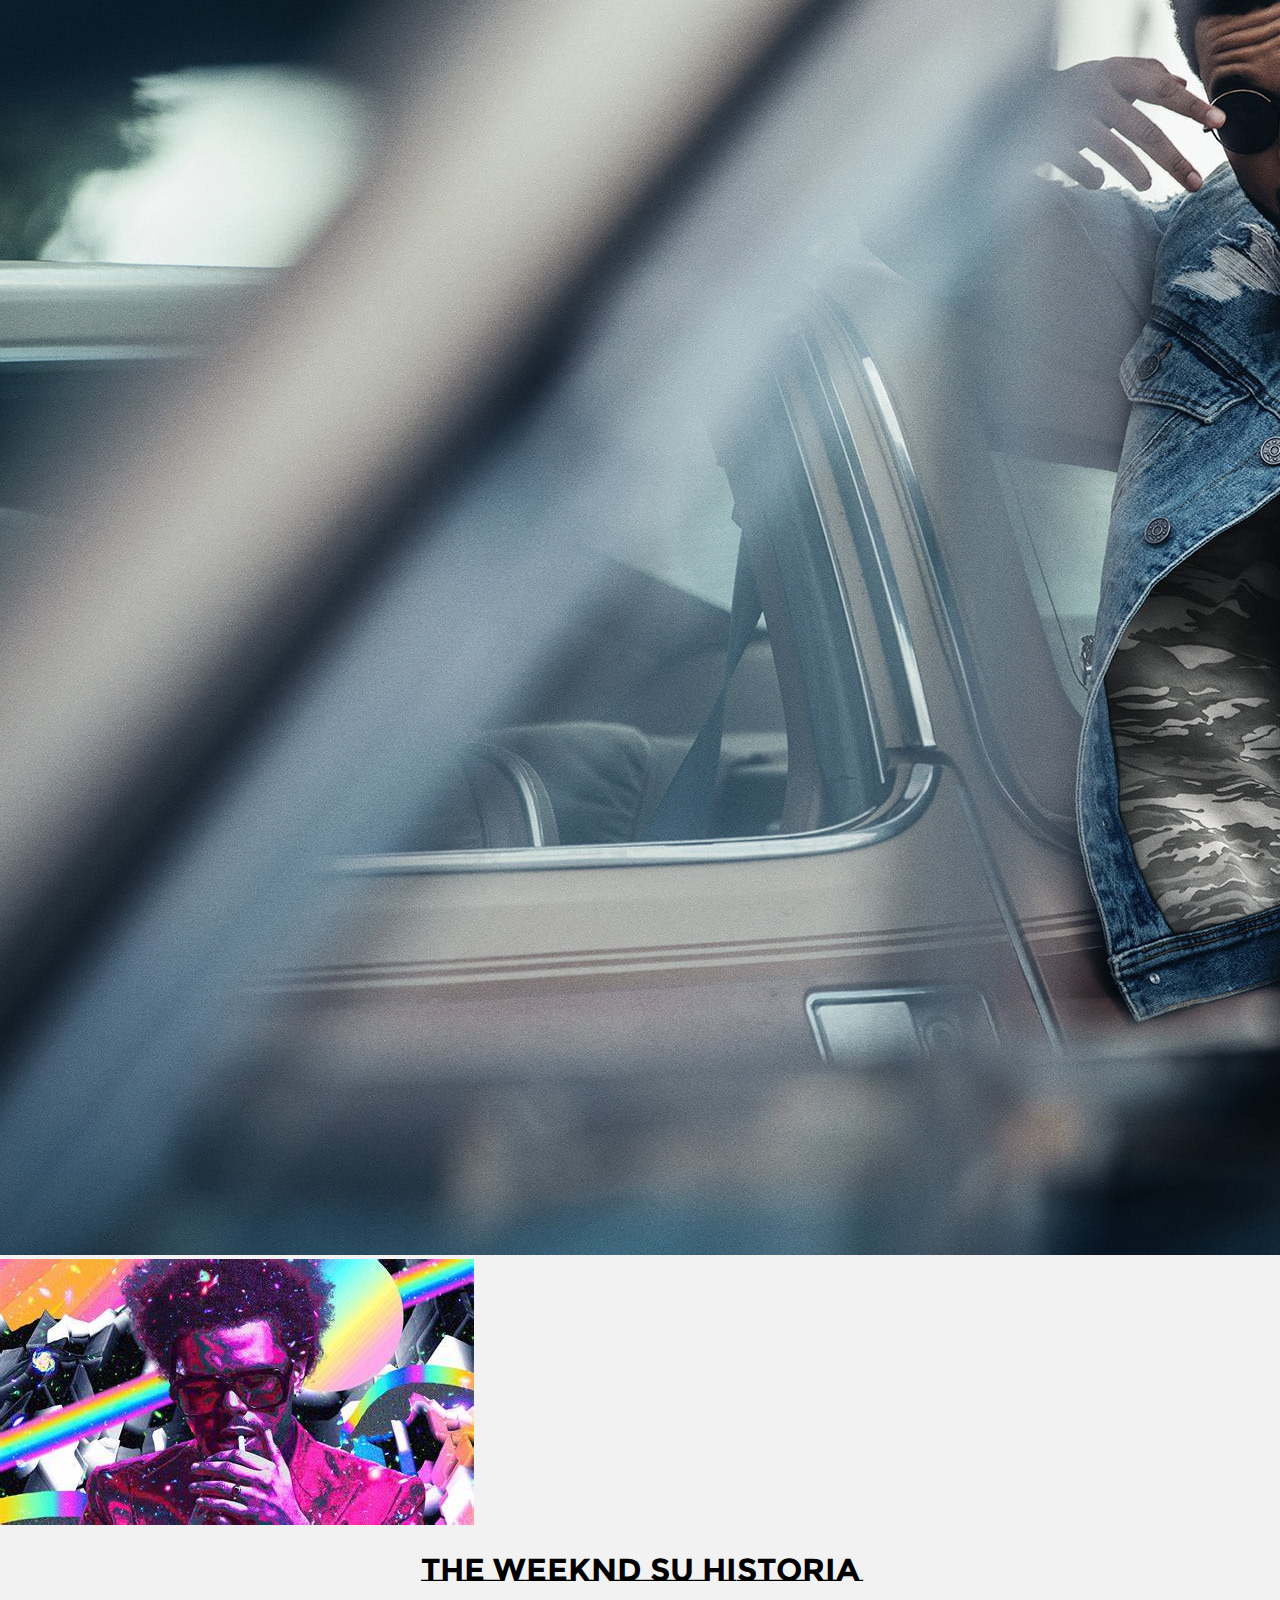
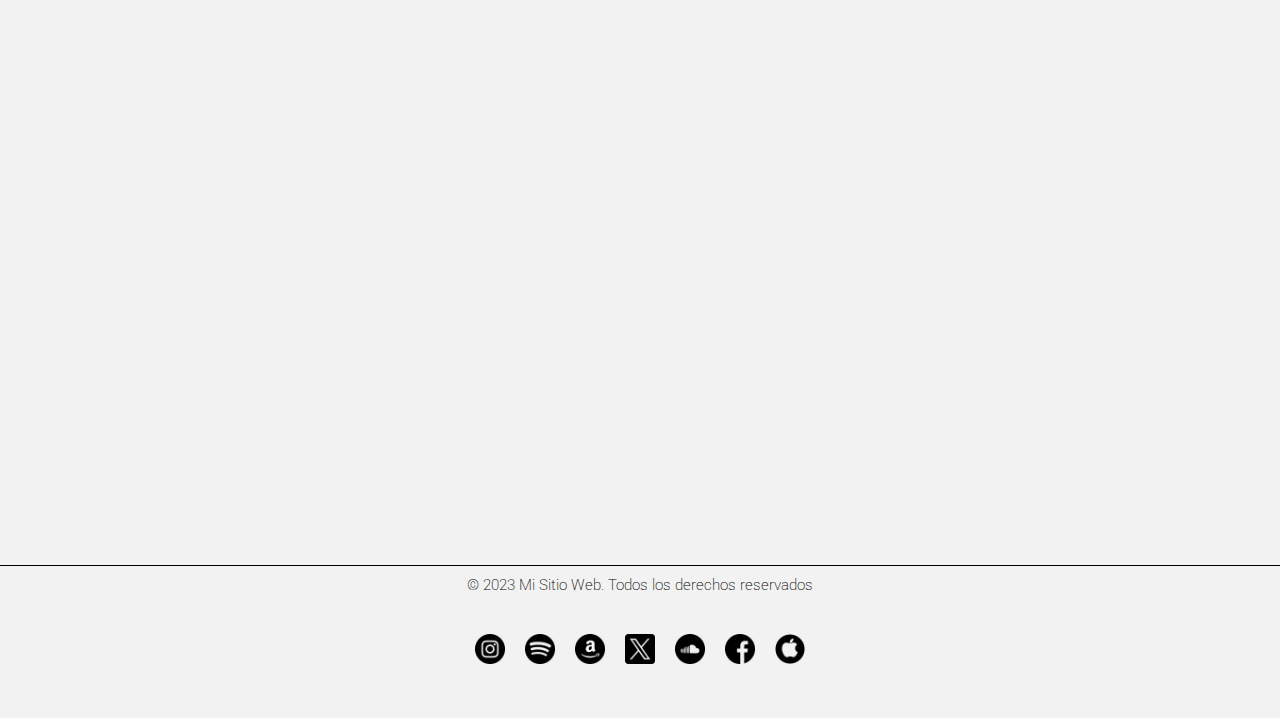
==== commit 70c857b1: "sass implementado, variabbles, fuentes y style" ====
--- a/index.html
+++ b/index.html
@@ -1,15 +1,25 @@
 <!DOCTYPE html>
-<html lang="en">
+<html lang="es">
 
 <head>
     <meta charset="UTF-8">
     <meta name="viewport" content="width=device-width, initial-scale=1.0">
-    <title>theweekndfanpage</title>
-    <!--  -->
+    <meta name="description"
+        content="Explora la esencia única de The Weeknd con fotos cautivadoras y un vídeo exclusivo. Sumérgete en su mundo musical desde el principio.">
+    <title>Inicio - The Weeknd World</title>
+    <!--Icono -->
+    <link rel="shortcut icon" href="img/icono-pagina/The-Weeknd-Logo-PNG-File.png" type="image/x-icon">
+    <!-- BS -->
     <link href="https://cdn.jsdelivr.net/npm/bootstrap@5.3.2/dist/css/bootstrap.min.css" rel="stylesheet"
         integrity="sha384-T3c6CoIi6uLrA9TneNEoa7RxnatzjcDSCmG1MXxSR1GAsXEV/Dwwykc2MPK8M2HN" crossorigin="anonymous">
     <!-- CSS link -->
     <link rel="stylesheet" href="css/style.css">
+    <!-- Fuentes -->
+    <link rel="preconnect" href="https://fonts.googleapis.com">
+    <link rel="preconnect" href="https://fonts.gstatic.com" crossorigin>
+    <link
+        href="https://fonts.googleapis.com/css2?family=Montserrat+Subrayada&family=Roboto:ital,wght@1,500&display=swap"
+        rel="stylesheet">
 </head>
 
 <body>
@@ -28,7 +38,7 @@
                 <div class="collapse navbar-collapse" id="navbarNav">
                     <ul class="navbar-nav">
                         <li class="nav-item">
-                            <a class="nav-link active" aria-current="page" href="index.html">Inicio</a>
+                            <a class="nav-link" href="index.html">Inicio</a>
                         </li>
                         <li class="nav-item">
                             <a class="nav-link" href="html/biografia.html">Biografía</a>
@@ -47,7 +57,6 @@
             </nav>
         </div>
     </header>
-
 
 
 
@@ -85,12 +94,9 @@
         </div>
     </main>
 
-
-
     <footer>
         <!-- Información de Derechos de Autor -->
         <p class="pieDePagina">&copy; 2023 Mi Sitio Web. Todos los derechos reservados</p>
-
         <!-- Enlaces a Redes Sociales -->
         <div>
             <ul class="redesSociales">
@@ -141,7 +147,7 @@
             </ul>
         </div>
     </footer>
-
+    <!-- BS script -->
     <script src="https://cdn.jsdelivr.net/npm/bootstrap@5.3.2/dist/js/bootstrap.bundle.min.js"
         integrity="sha384-C6RzsynM9kWDrMNeT87bh95OGNyZPhcTNXj1NW7RuBCsyN/o0jlpcV8Qyq46cDfL"
         crossorigin="anonymous"></script>
--- a/css/style.css
+++ b/css/style.css
@@ -1,194 +1,188 @@
-/* Reset general */
 * {
-    list-style: none;
+  text-decoration: none;
+  list-style: none;
 }
 
-/* Estilos generales */
 body {
-    background-color: #F2F2F2;
-    margin: 0;
+  background-color: #f2f2f2;
+  margin: 0;
+}
+
+h1 {
+  font-family: "Montserrat Subrayada", sans-serif;
+  font-weight: 700;
 }
 
 header {
-    position: sticky;
-    top: 0;
-    background-color: #F2F2F2;
+  position: sticky;
+  top: 0;
+  background-color: #f2f2f2;
 }
 
-/* NAV */
 nav {
-    background-color: #F2F2F2;
-    z-index: 1000;
-    /* Establece un valor alto para la propiedad z-index */
+  background-color: #f2f2f2;
 }
 
 .content {
-    display: flex;
-    justify-content: space-between;
-    align-items: center;
-    border-bottom: #000000 solid 1px;
-    text-transform: uppercase;
-    padding: 10px 20px;
-    position: relative;
+  display: flex;
+  justify-content: space-between;
+  align-items: center;
+  border-bottom: #000000 solid 1px;
+  text-transform: uppercase;
+  padding: 10px 20px;
+  position: relative;
+}
+@media screen and (min-width: 768px) {
+  .content .navbar-brand img {
+    width: 150px;
+    height: auto;
+  }
+}
+
+.todo {
+  text-align: center;
+  margin: 20px;
+  padding: 20px;
+}
+
+.a {
+  text-align: center;
+  margin: 20px;
 }
 
 @media screen and (min-width: 768px) {
-    .navbar-brand img {
-        width: 150px;
-        height: auto;
-    }
+  .iframeT {
+    width: 800px;
+    height: 500px;
+  }
+}
+@media screen and (max-width: 768px) {
+  .iframeT {
+    width: 100%;
+    height: 300px;
+  }
+}
+.embed-responsive-16by9 {
+  max-width: 800px;
+  margin: 0 auto;
 }
 
-/* FIN DEL NAV */
-
-
-/* Contenido principal */
-.todo {
-    text-align: center;
-    margin: 20px;
-    padding: 20px;
+footer {
+  background-color: #f2f2f2;
+  padding: 20px 0;
+}
+footer div ul {
+  display: flex;
+  flex-direction: row;
+  justify-content: center;
+  align-items: center;
+  text-align: center;
+  padding: 20px;
+}
+footer div ul li {
+  padding: 10px;
+}
+footer .pieDePagina {
+  display: flex;
+  flex-direction: column;
+  justify-content: center;
+  align-items: center;
+  margin-bottom: 10px;
+  font-family: "Roboto", sans-serif;
+  font-weight: 200;
+  font-size: 0.9375rem;
+  border-top: #000000 solid 1px;
+  padding-top: 10px;
+  margin-top: 10px;
+}
+footer .redesSociales {
+  margin: 0 10px;
+}
+footer .redesSociales img {
+  width: 30px;
+  height: 30px;
 }
 
-.a {
-    text-align: center;
-    margin: 20px;
+.biografia {
+  margin-bottom: 50px;
+}
+.biografia .imgBiografia {
+  height: 250px;
+  width: 250px;
+}
+.biografia h2,
+.biografia h3 {
+  margin: 30px;
+}
+.biografia p,
+.biografia .datosPersonales,
+.biografia ul li {
+  font-family: "Roboto", sans-serif;
+  font-weight: 200;
+  font-size: 0.9375rem;
+  text-align: center;
+  margin: 5px 0;
 }
 
-@media screen and (min-width: 768px) {
-    .iframeT {
-        width: 800px;
-        height: 500px;
-    }
-}
-
-@media screen and (max-width: 767px) {
-    .iframeT {
-        width: 100%;
-        /* Ocupa el 100% del ancho en pantallas más pequeñas */
-        height: 300px;
-        /* Altura automática para mantener la proporción */
-    }
-}
-
-embed-responsive-16by9 {
-    max-width: 800px;
-    /* Ajusta según tus preferencias */
-    margin: 0 auto;
-    /* Centra el contenedor */
-}
-
-
-/* Pie de página */
-footer div ul {
-    display: flex;
-    flex-direction: row;
-    justify-content: center;
-    align-items: center;
-    text-align: center;
-    padding: 20px;
-}
-
-footer div ul li {
-    padding: 10px;
-}
-
-.pieDePagina {
-    margin-bottom: 20px;
-    font-size: 15px;
-    font-family: HelveticaNeue-Light, "Helvetica Neue Light", "Helvetica Neue", Helvetica, Arial, "Lucida Grande", sans-serif;
-    border-top: #000000 solid 1px;
-    padding-top: 30px;
-    margin-top: 30px;
-}
-
-.redesSociales {
-    margin: 0 10px;
-}
-
-.redesSociales img {
-    width: 30px;
-    height: 30px;
-}
-
-/* Biografía */
-.biografia {
-    margin-bottom: 50px;
-}
-
-.imgBiografia {
-    height: 250px;
-    width: 250px;
-}
-
-h2,
-h3 {
-    font-family: "Druk Web", sans-serif;
-    margin: 30px;
-}
-
-.h3Cent {
-    text-align: center;
-}
-
-p,
-.datosPersonales,
-ul li {
-    font-size: auto;
-    font-family: HelveticaNeue-Light, "Helvetica Neue Light", "Helvetica Neue", Helvetica, Arial, "Lucida Grande", sans-serif;
-    text-align: center;
-    margin: 5px 0px;
-}
-
-/* Discografía */
 .loreDiscografia {
-    margin-bottom: 50px;
-}
-
-/* Tour */
-.tour {
-    margin: 50px;
+  margin-bottom: 50px;
 }
 
 .h1TitutloTour {
-    margin-bottom: 200px;
+  margin: 50px;
 }
 
-/* Contacto */
-form {
-    display: grid;
-    gap: 20px;
-    text-align: center;
-    width: 60%;
-    max-width: 500px;
-    margin: auto;
-    background-color: #ffffff;
-    border: 2px solid #000000;
-    border-radius: 10px;
-    padding: 20px;
+.contacto {
+  margin-bottom: 50px;
+}
+.contacto h2 {
+  margin: 30px;
+}
+.contacto .formularioContacto {
+  text-align: center;
+  margin: 20px;
+  padding: 20px;
+  border: 1px solid #ccc;
+  border-radius: 4px;
+  max-width: 400px;
+  margin: auto;
+}
+.contacto .inputGroup {
+  margin-bottom: 20px;
+}
+.contacto .inputGroup label {
+  display: block;
+  margin-bottom: 5px;
+  font-family: "Roboto", sans-serif;
+  font-weight: 200;
+  font-size: 0.9375rem;
+}
+.contacto .inputGroup input[type=text],
+.contacto .inputGroup input[type=email],
+.contacto .inputGroup textarea {
+  width: 100%;
+  padding: 10px;
+  font-family: "Roboto", sans-serif;
+  font-weight: 200;
+  font-size: 0.9375rem;
+  border: 1px solid #ccc;
+  border-radius: 4px;
+  box-sizing: border-box;
+}
+.contacto .btnEnviar {
+  background-color: transparent;
+  color: #ffffff;
+  padding: 10px 20px;
+  font-family: "Roboto", sans-serif;
+  font-weight: 200;
+  font-size: 0.9375rem;
+  border: 1px solid #ccc;
+  border-radius: 4px;
+  cursor: pointer;
+  transition: background-color 0.3s;
+}
+.contacto .btnEnviar:hover {
+  background-color: rgba(0, 0, 0, 0.8);
 }
 
-label,
-input,
-textarea {
-    width: 100%;
-    padding: 10px;
-    box-sizing: border-box;
-    border: 1px solid #ccc;
-    border-radius: 5px;
-}
-
-input[type="submit"] {
-    width: 50%;
-    margin: auto;
-    padding: 10px 20px;
-    border: none;
-    border-radius: 5px;
-    background-color: #4caf50;
-    color: #fff;
-    cursor: pointer;
-    transition: background-color 0.3s ease-in-out;
-}
-
-input[type="submit"]:hover {
-    background-color: #45a049;
-}
+/*# sourceMappingURL=style.css.map */
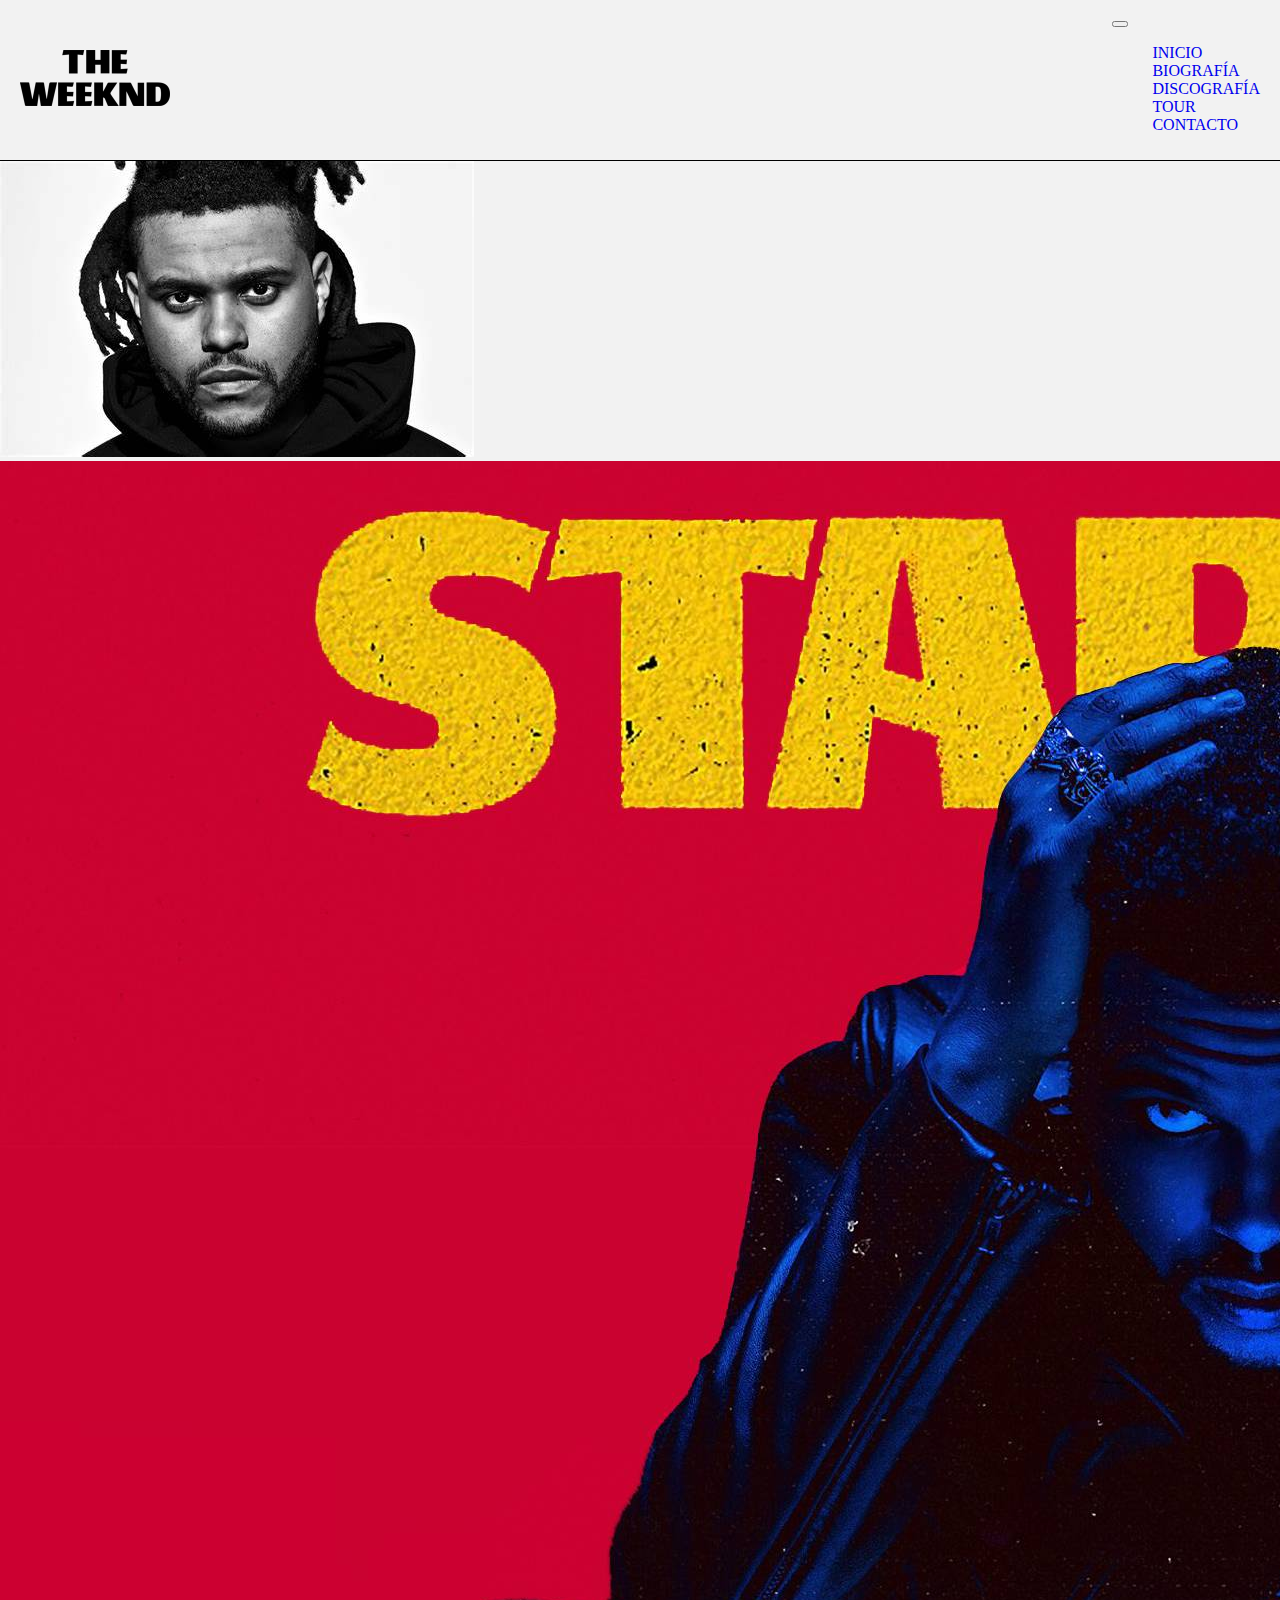
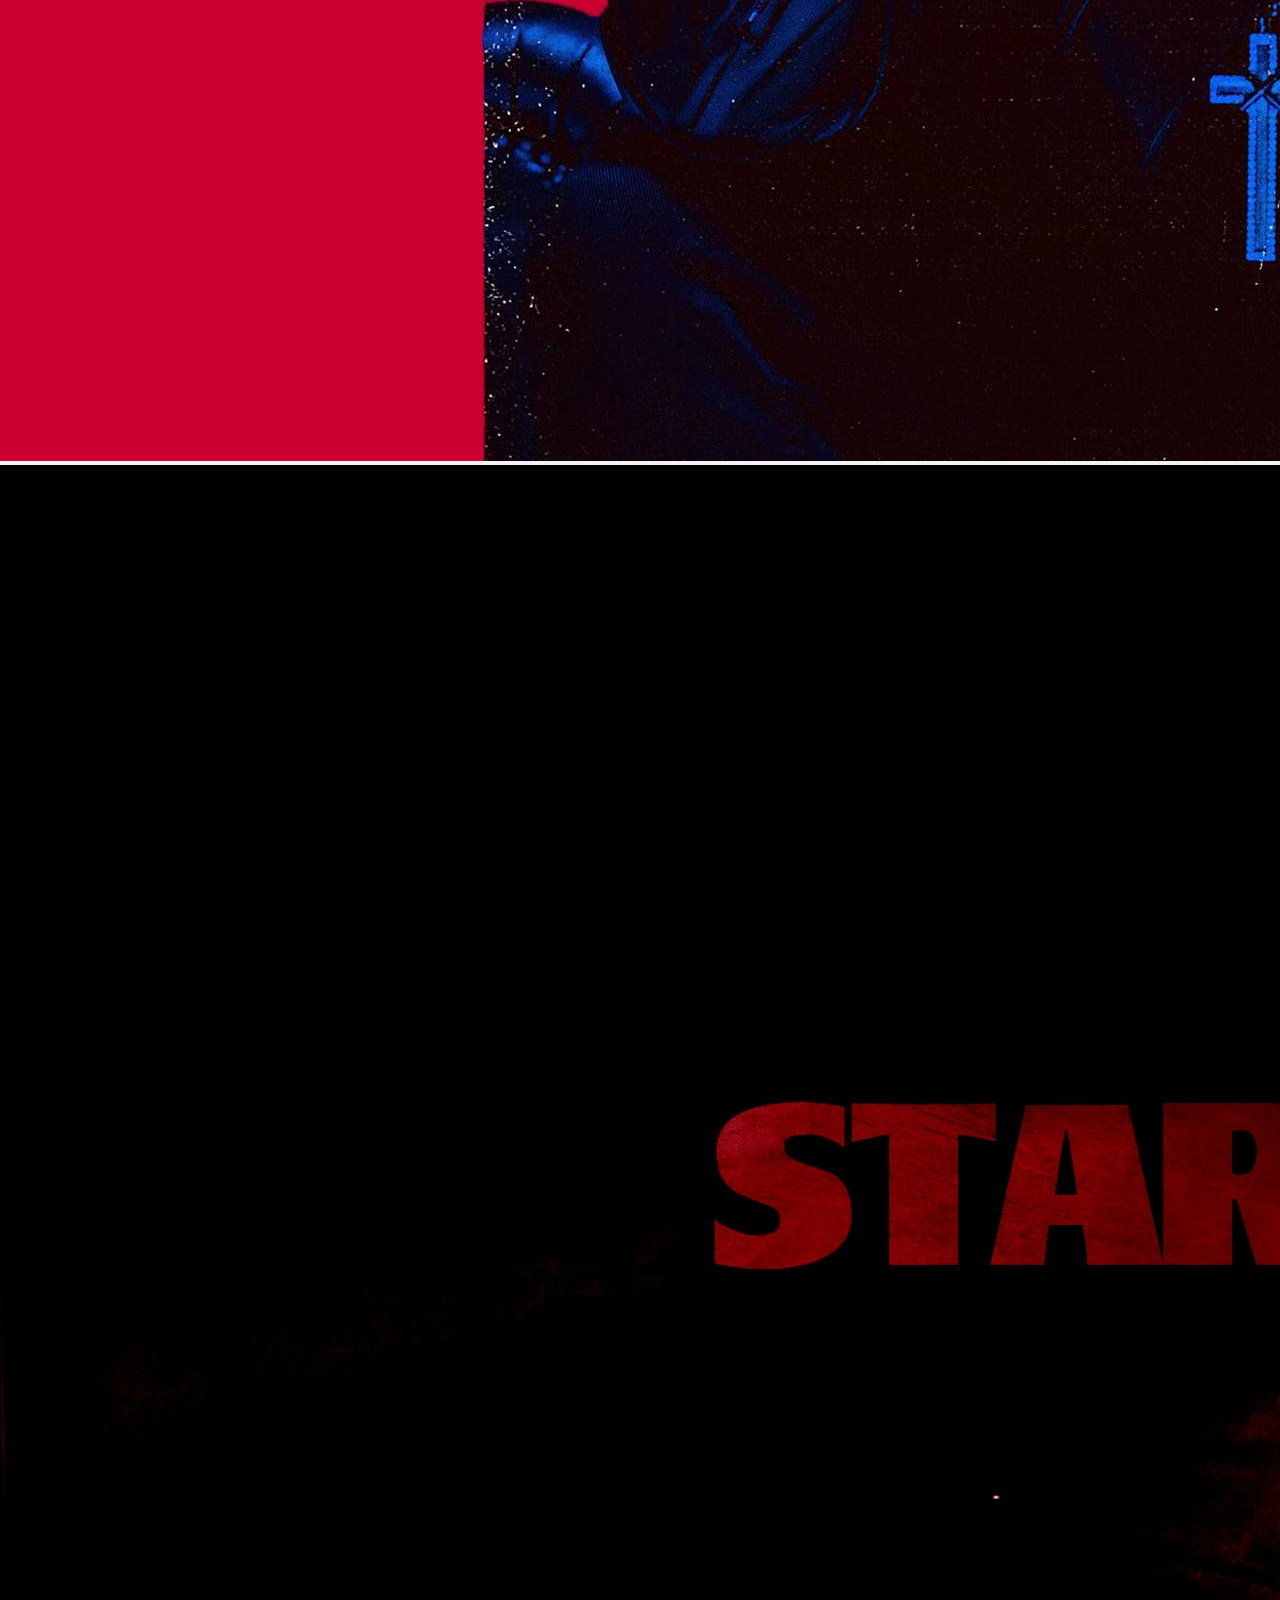
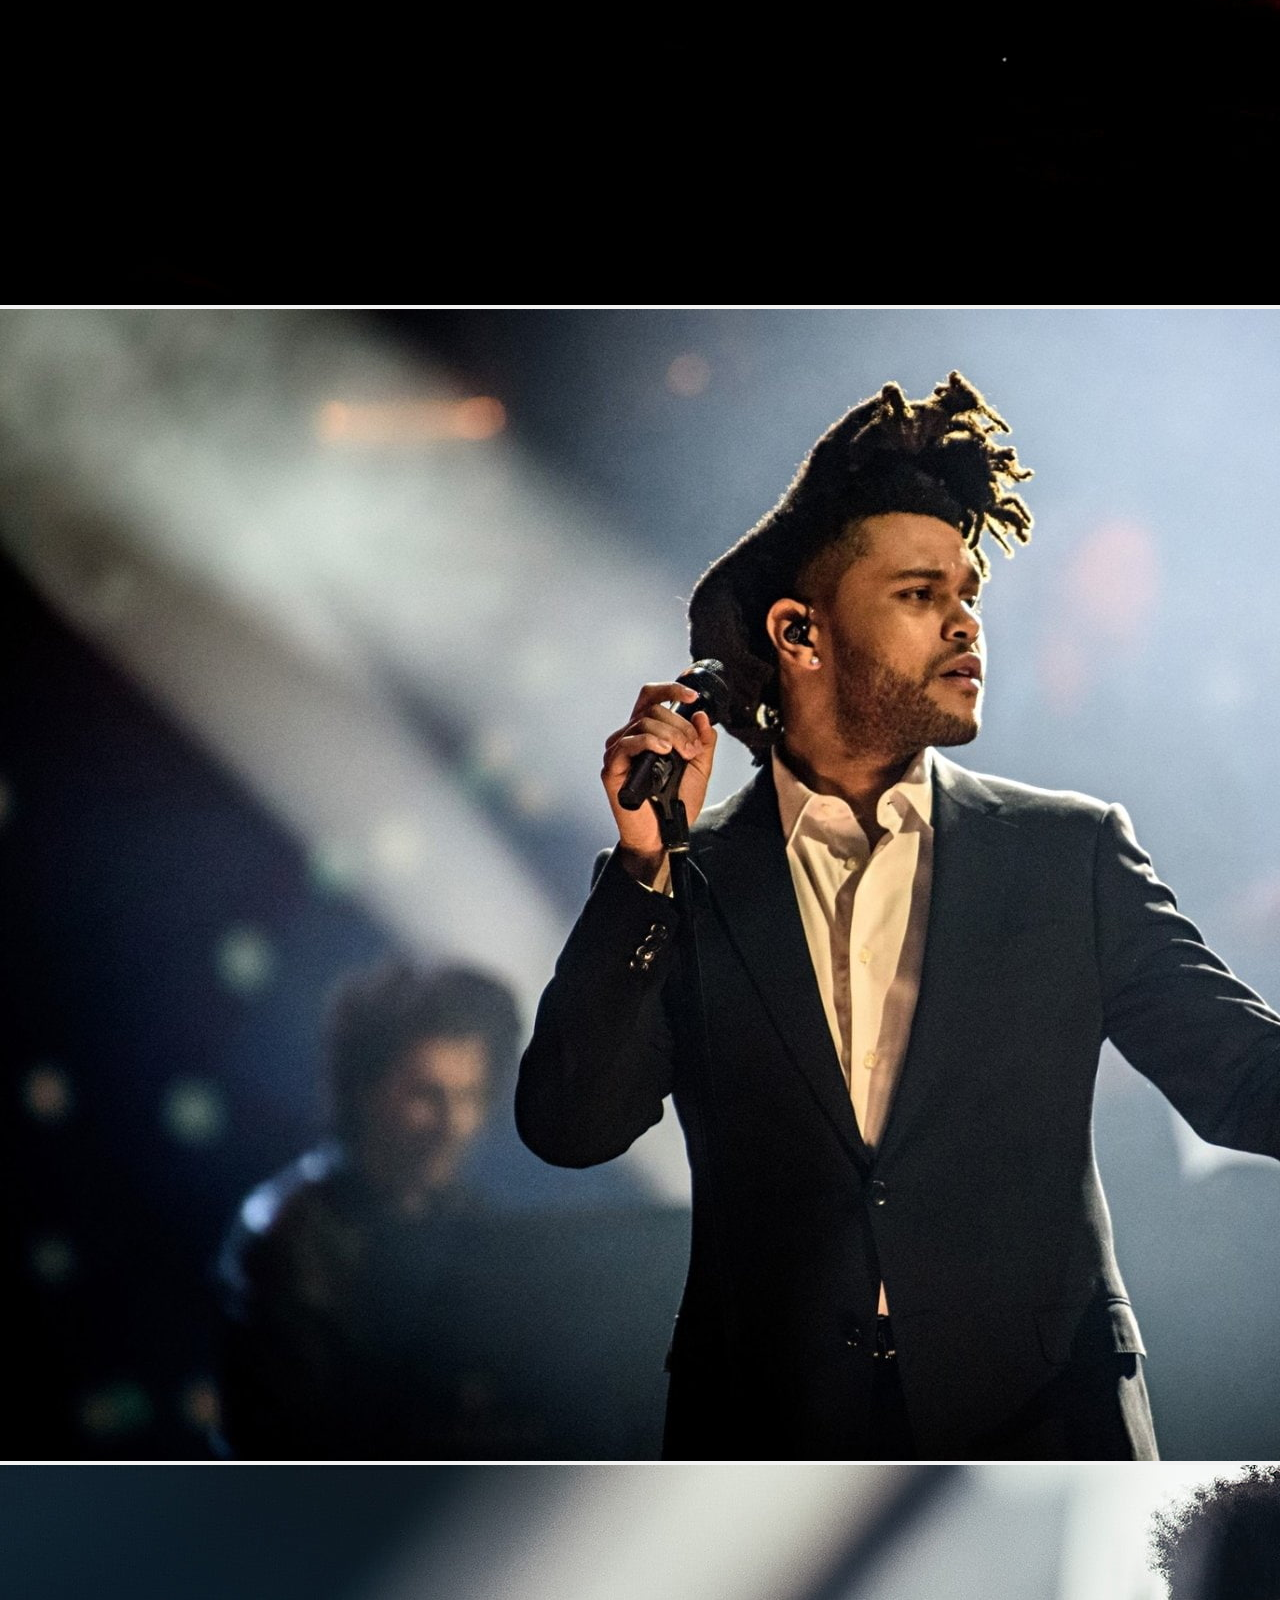
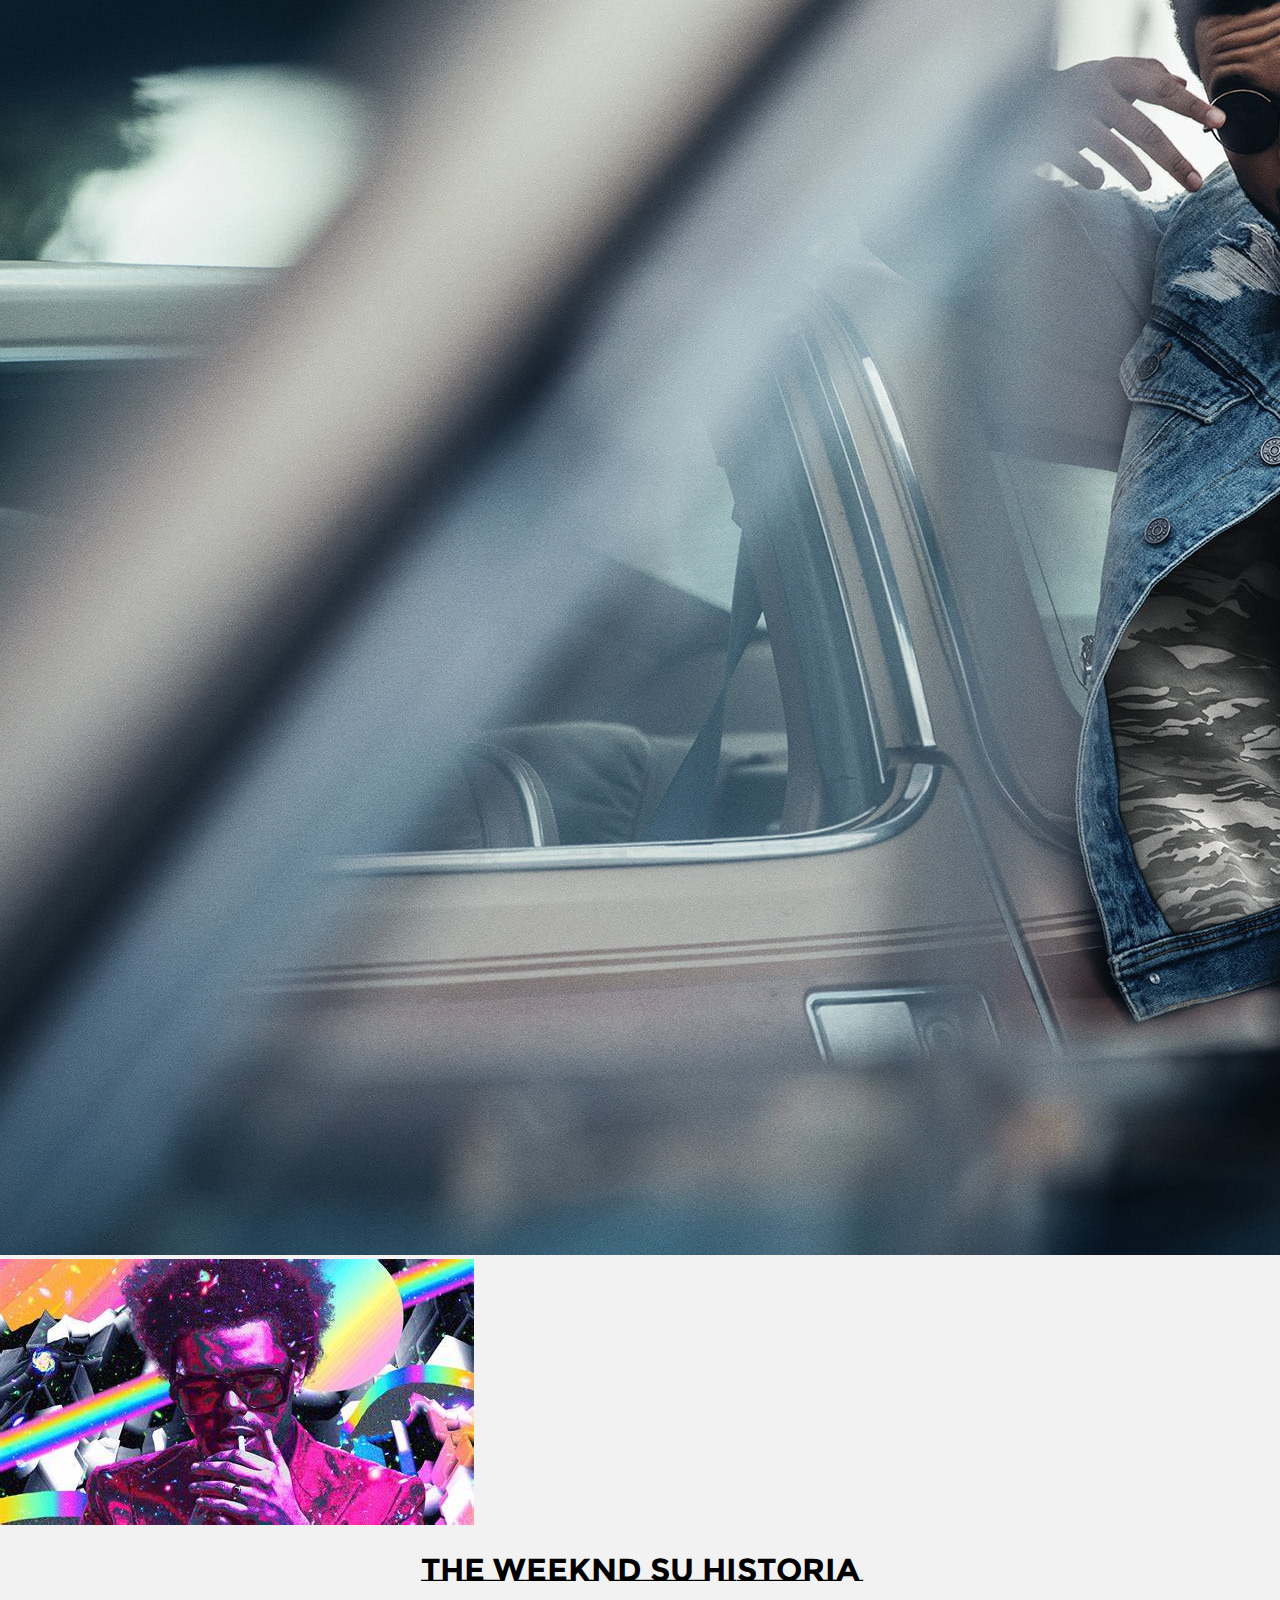
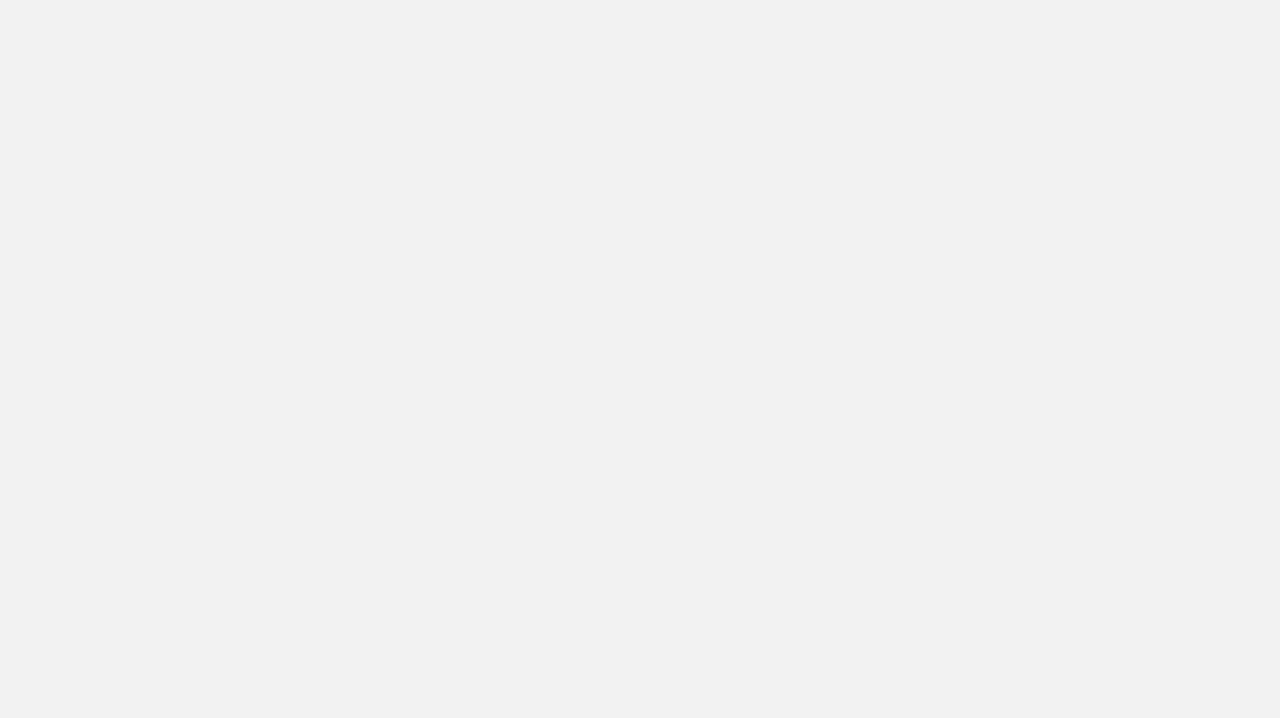
==== commit 1c7411e8: "final" ====
--- a/index.html
+++ b/index.html
@@ -12,6 +12,8 @@
     <!-- BS -->
     <link href="https://cdn.jsdelivr.net/npm/bootstrap@5.3.2/dist/css/bootstrap.min.css" rel="stylesheet"
         integrity="sha384-T3c6CoIi6uLrA9TneNEoa7RxnatzjcDSCmG1MXxSR1GAsXEV/Dwwykc2MPK8M2HN" crossorigin="anonymous">
+    <!-- AOS -->
+    <link href="https://unpkg.com/aos@2.3.1/dist/aos.css" rel="stylesheet">
     <!-- CSS link -->
     <link rel="stylesheet" href="css/style.css">
     <!-- Fuentes -->
@@ -24,7 +26,7 @@
 
 <body>
 
-    <header>
+    <header data-aos="fade-left" data-aos-anchor="#example-anchor" data-aos-offset="500" data-aos-duration="500">
         <div class="content">
             <div class="col-6 col-md-4">
                 <a class="navbar-brand" href="index.html"><img class="img-fluid" src="img/logo/logot-theweeknd.jpg"
@@ -94,7 +96,7 @@
         </div>
     </main>
 
-    <footer>
+    <footer data-aos="zoom-in">
         <!-- Información de Derechos de Autor -->
         <p class="pieDePagina">&copy; 2023 Mi Sitio Web. Todos los derechos reservados</p>
         <!-- Enlaces a Redes Sociales -->
@@ -109,44 +111,48 @@
                 <li>
                     <a href="https://open.spotify.com/intl-es/artist/1Xyo4u8uXC1ZmMpatF05PJ?si=YzQ48yxQSoCHhcyd098XZQ"
                         target="_blank" rel="noopener noreferrer">
-                        <img src="img/logo/spotify.png" alt="Spotify del The Weeknd">
+                        <img src="img/logo/spotify.png" alt="Spotify de The Weeknd">
                     </a>
                 </li>
 
                 <li>
                     <a href="https://music.amazon.com/artists/B00G9Y64K6/the-weeknd" target="_blank"
                         rel="noopener noreferrer">
-                        <img src="img/logo/amazonmusic.png" alt="Amazon Music del The Weeknd">
+                        <img src="img/logo/amazonmusic.png" alt="Amazon Music de The Weeknd">
                     </a>
                 </li>
 
                 <li>
                     <a href="https://twitter.com/theweeknd" target="_blank" rel="noopener noreferrer">
-                        <img src="img/logo/x.png" alt="Twitter del The Weeknd">
+                        <img src="img/logo/x.png" alt="Twitter de The Weeknd">
                     </a>
                 </li>
 
                 <li>
                     <a href="https://soundcloud.com/theweeknd" target="_blank" rel="noopener noreferrer">
-                        <img src="img/logo/soundcloud.png" alt="SoundCloud del The Weeknd">
+                        <img src="img/logo/soundcloud.png" alt="SoundCloud de The Weeknd">
                     </a>
                 </li>
 
                 <li>
                     <a href="https://www.facebook.com/theweeknd" target="_blank" rel="noopener noreferrer">
-                        <img src="img/logo/facebook.png" alt="Facebook del The Weeknd">
+                        <img src="img/logo/facebook.png" alt="Facebook de The Weeknd">
                     </a>
                 </li>
 
                 <li>
                     <a href="https://music.apple.com/us/artist/the-weeknd/479756766" target="_blank"
                         rel="noopener noreferrer">
-                        <img src="img/logo/apple.png" alt="Apple Music del The Weeknd">
+                        <img src="img/logo/apple.png" alt="Apple Music de The Weeknd">
                     </a>
                 </li>
             </ul>
         </div>
     </footer>
+    <script src="https://unpkg.com/aos@2.3.1/dist/aos.js"></script>
+    <script>
+        AOS.init();
+    </script>
     <!-- BS script -->
     <script src="https://cdn.jsdelivr.net/npm/bootstrap@5.3.2/dist/js/bootstrap.bundle.min.js"
         integrity="sha384-C6RzsynM9kWDrMNeT87bh95OGNyZPhcTNXj1NW7RuBCsyN/o0jlpcV8Qyq46cDfL"
--- a/css/style.css
+++ b/css/style.css
@@ -1,3 +1,4 @@
+@charset "UTF-8";
 * {
   text-decoration: none;
   list-style: none;
@@ -11,6 +12,46 @@
 h1 {
   font-family: "Montserrat Subrayada", sans-serif;
   font-weight: 700;
+}
+
+p,
+h2,
+h3 {
+  font-family: "Roboto", sans-serif;
+  font-weight: 200;
+  font-size: 0.9375rem;
+}
+
+h2 {
+  text-transform: uppercase;
+}
+
+@media screen and (min-width: 768px) {
+  .iframeT {
+    width: 800px;
+    height: 500px;
+  }
+}
+@media screen and (max-width: 768px) {
+  .iframeT {
+    width: 100%;
+    height: 300px;
+  }
+}
+.embed-responsive-16by9 {
+  max-width: 800px;
+  margin: 0 auto;
+}
+
+.todo {
+  text-align: center;
+  margin: 20px;
+  padding: 20px;
+}
+
+.a {
+  text-align: center;
+  margin: 20px;
 }
 
 header {
@@ -37,34 +78,6 @@
     width: 150px;
     height: auto;
   }
-}
-
-.todo {
-  text-align: center;
-  margin: 20px;
-  padding: 20px;
-}
-
-.a {
-  text-align: center;
-  margin: 20px;
-}
-
-@media screen and (min-width: 768px) {
-  .iframeT {
-    width: 800px;
-    height: 500px;
-  }
-}
-@media screen and (max-width: 768px) {
-  .iframeT {
-    width: 100%;
-    height: 300px;
-  }
-}
-.embed-responsive-16by9 {
-  max-width: 800px;
-  margin: 0 auto;
 }
 
 footer {
@@ -103,86 +116,153 @@
   height: 30px;
 }
 
-.biografia {
+.main .container {
+  max-width: 800px;
+  margin: 0 auto;
+  padding: 20px;
+}
+.main .container .bioContainer {
+  display: flex;
+  flex-direction: column;
+}
+.main .container .bioContainer .image-and-details {
+  flex: 1;
+  margin-right: 20px;
+}
+.main .container .bioContainer .image-and-details .details,
+.main .container .bioContainer .image-and-details .details-right {
+  width: 100%;
+}
+@media only screen and (max-width: 768px) {
+  .main .container .bioContainer .image-and-details .image-and-details {
+    flex-direction: column;
+    margin-right: 0;
+  }
+  .main .container .bioContainer .image-and-details .details,
+  .main .container .bioContainer .image-and-details .details-right {
+    width: 100%;
+    margin-left: 0;
+  }
+}
+.main .container .bioContainer .details {
+  flex: 1;
+  margin-left: 20px;
+}
+.main .container .bioContainer .details section p.full-screen-text {
+  font-size: 2rem;
+}
+
+@media only screen and (min-width: 768px) {
+  .img-fluid.mb-4 {
+    width: 40%;
+  }
+}
+.full-screen-text {
+  font-size: 1.2rem;
+}
+
+.h2Tamaño {
+  font-size: 1.3rem;
+}
+
+.container {
+  max-width: 1200px;
+  margin-top: 50px;
+}
+
+/* Estilos para los contenedores de álbumes */
+.album-container {
+  border: 1px solid #ddd;
+  padding: 15px;
+  border-radius: 8px;
+  margin-bottom: 20px;
+  overflow: hidden;
+}
+.album-container img {
+  max-width: 100%;
+  height: auto;
+  border-radius: 5px;
+  transition: transform 0.3s;
+}
+.album-container .loreDiscografia {
+  font-size: 16px;
+}
+.album-container:hover img {
+  transform: scale(1.1);
+  cursor: pointer;
+}
+.album-container a {
+  color: inherit;
+  text-decoration: none;
+}
+
+@media (min-width: 768px) {
+  .col-md-6 {
+    flex: 0 0 50%;
+  }
+}
+.todo section .h1TitutloTour {
   margin-bottom: 50px;
 }
-.biografia .imgBiografia {
-  height: 250px;
-  width: 250px;
-}
-.biografia h2,
-.biografia h3 {
-  margin: 30px;
-}
-.biografia p,
-.biografia .datosPersonales,
-.biografia ul li {
-  font-family: "Roboto", sans-serif;
-  font-weight: 200;
-  font-size: 0.9375rem;
-  text-align: center;
-  margin: 5px 0;
-}
-
-.loreDiscografia {
-  margin-bottom: 50px;
-}
-
-.h1TitutloTour {
-  margin: 50px;
-}
-
-.contacto {
-  margin-bottom: 50px;
-}
-.contacto h2 {
-  margin: 30px;
-}
-.contacto .formularioContacto {
-  text-align: center;
-  margin: 20px;
-  padding: 20px;
-  border: 1px solid #ccc;
-  border-radius: 4px;
-  max-width: 400px;
-  margin: auto;
-}
-.contacto .inputGroup {
-  margin-bottom: 20px;
-}
-.contacto .inputGroup label {
+.todo section article {
+  margin-bottom: 4rem;
+}
+.todo section article h2 {
+  margin-bottom: 1.5rem;
+  width: 100%; /* Asegura que el h2 ocupe el 100% del ancho en todos los tamaños de pantalla */
+}
+.todo section article .embed-responsive {
+  margin-bottom: 1.5rem;
+}
+.todo section article .tour {
+  width: 100%;
+  height: 400px;
+}
+@media screen and (min-width: 768px) {
+  .todo article h2 {
+    font-size: 1.3rem;
+    padding-top: 200px;
+    padding-bottom: 20px;
+  }
+}
+
+.main .container {
+  margin-top: 5rem;
+}
+.main .container h1 {
+  margin-bottom: 5rem;
+}
+.main .container .contacto {
+  display: flex;
+  flex-wrap: wrap;
+}
+.main .container .contacto .mb-3 {
+  width: 50%;
+}
+.main .container .contacto .w-100 {
+  width: 100%;
+}
+.main .container .contacto .form-label {
   display: block;
-  margin-bottom: 5px;
-  font-family: "Roboto", sans-serif;
-  font-weight: 200;
-  font-size: 0.9375rem;
-}
-.contacto .inputGroup input[type=text],
-.contacto .inputGroup input[type=email],
-.contacto .inputGroup textarea {
-  width: 100%;
-  padding: 10px;
-  font-family: "Roboto", sans-serif;
-  font-weight: 200;
-  font-size: 0.9375rem;
-  border: 1px solid #ccc;
-  border-radius: 4px;
-  box-sizing: border-box;
-}
-.contacto .btnEnviar {
-  background-color: transparent;
-  color: #ffffff;
-  padding: 10px 20px;
-  font-family: "Roboto", sans-serif;
-  font-weight: 200;
-  font-size: 0.9375rem;
-  border: 1px solid #ccc;
-  border-radius: 4px;
-  cursor: pointer;
-  transition: background-color 0.3s;
-}
-.contacto .btnEnviar:hover {
-  background-color: rgba(0, 0, 0, 0.8);
+  margin-bottom: 0.5rem;
+}
+.main .container .contacto .form-control {
+  width: 100%;
+}
+.main .container .contacto textarea {
+  resize: vertical;
+}
+.main .container .contacto .justify-content-center {
+  display: flex;
+  justify-content: center;
+}
+.main .container .contacto button {
+  width: 25%;
+}
+.main .datosPersonales {
+  margin-top: 1.5rem;
+  border: 1px solid black;
+  padding: 2rem;
 }
 
 /*# sourceMappingURL=style.css.map */
